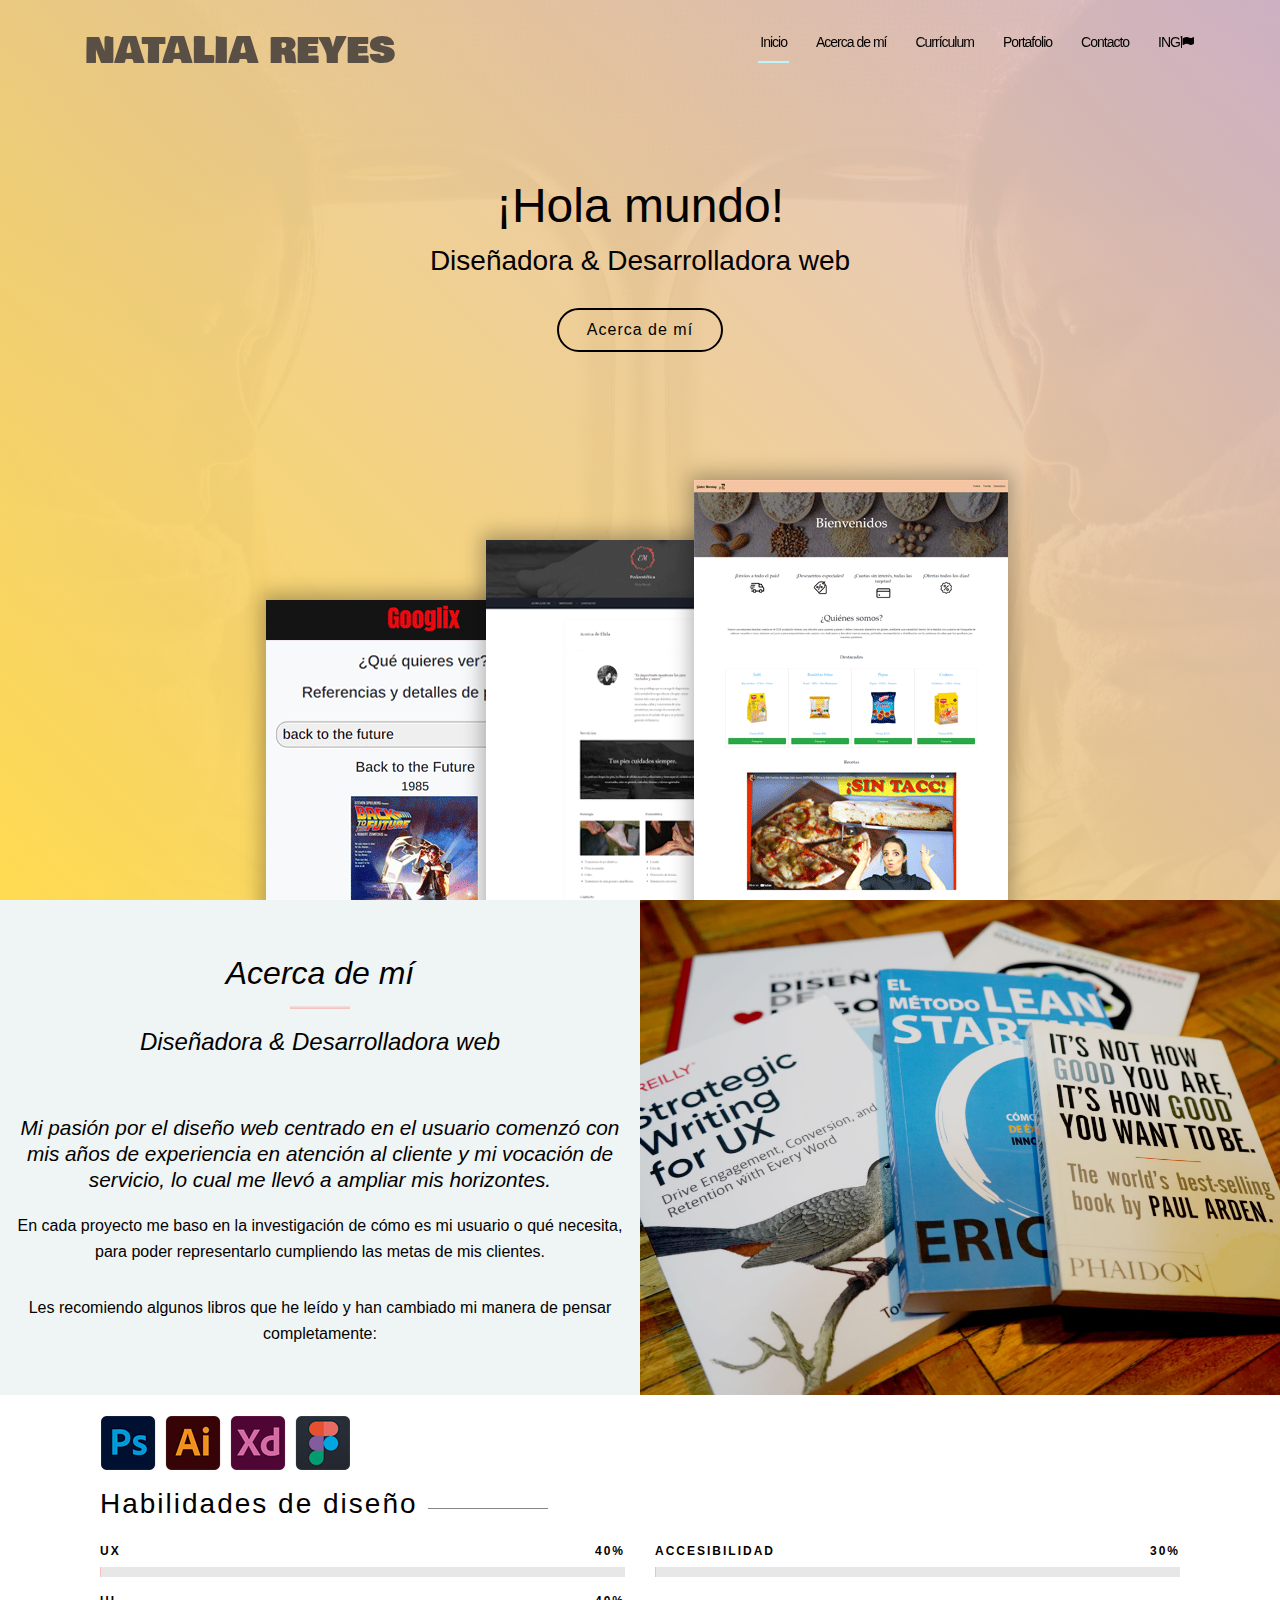
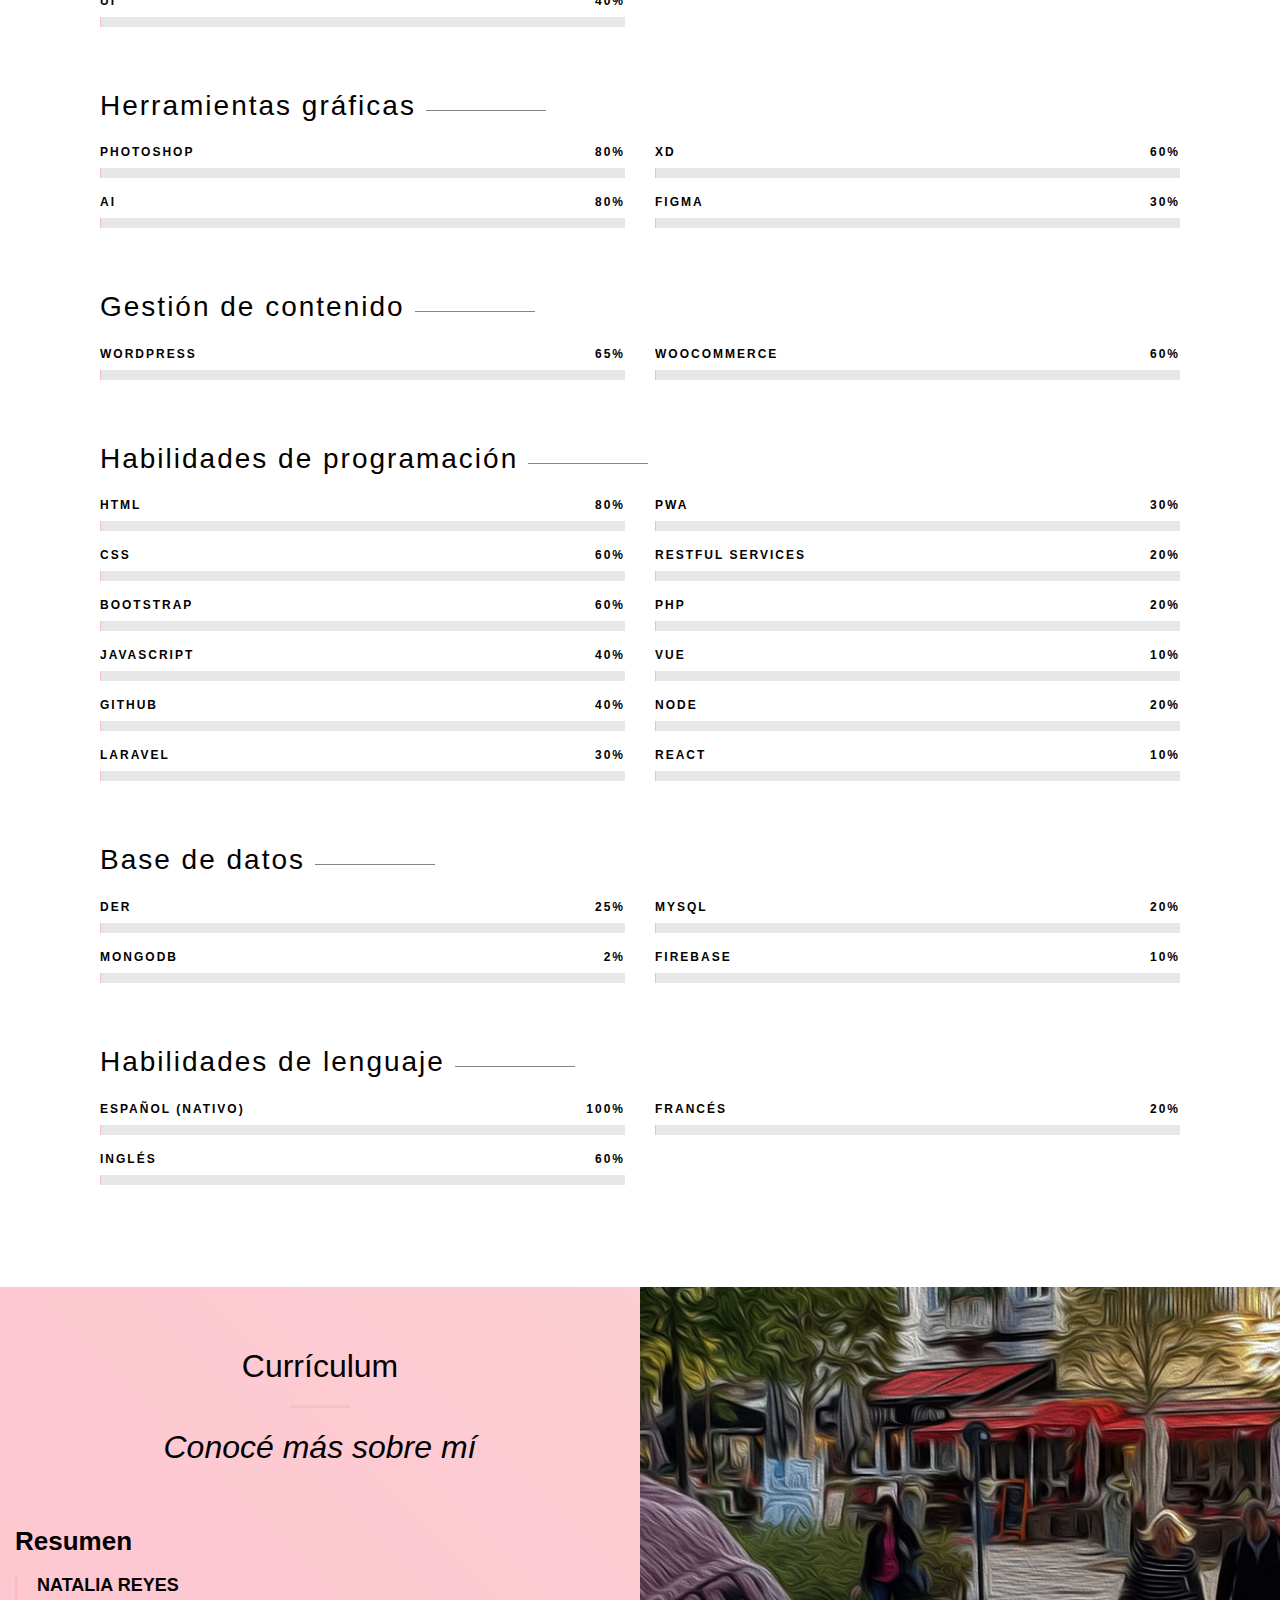
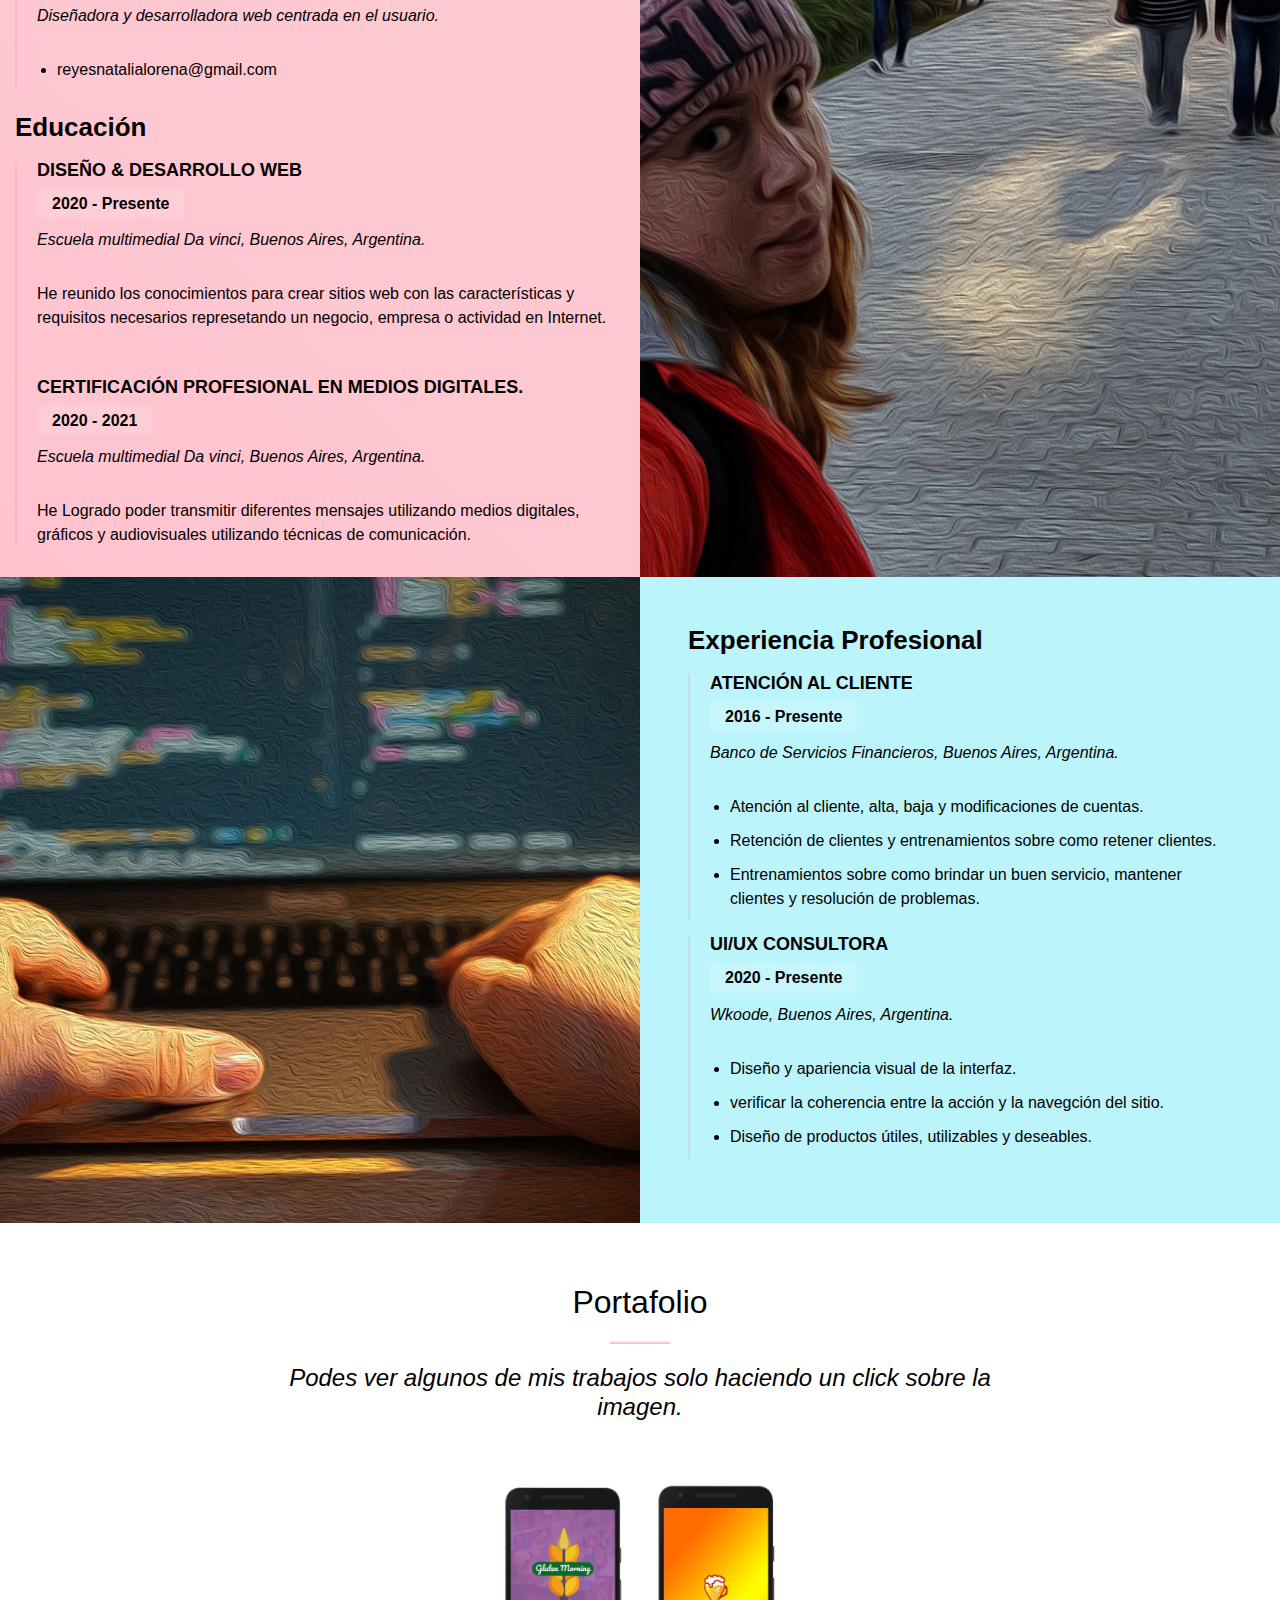
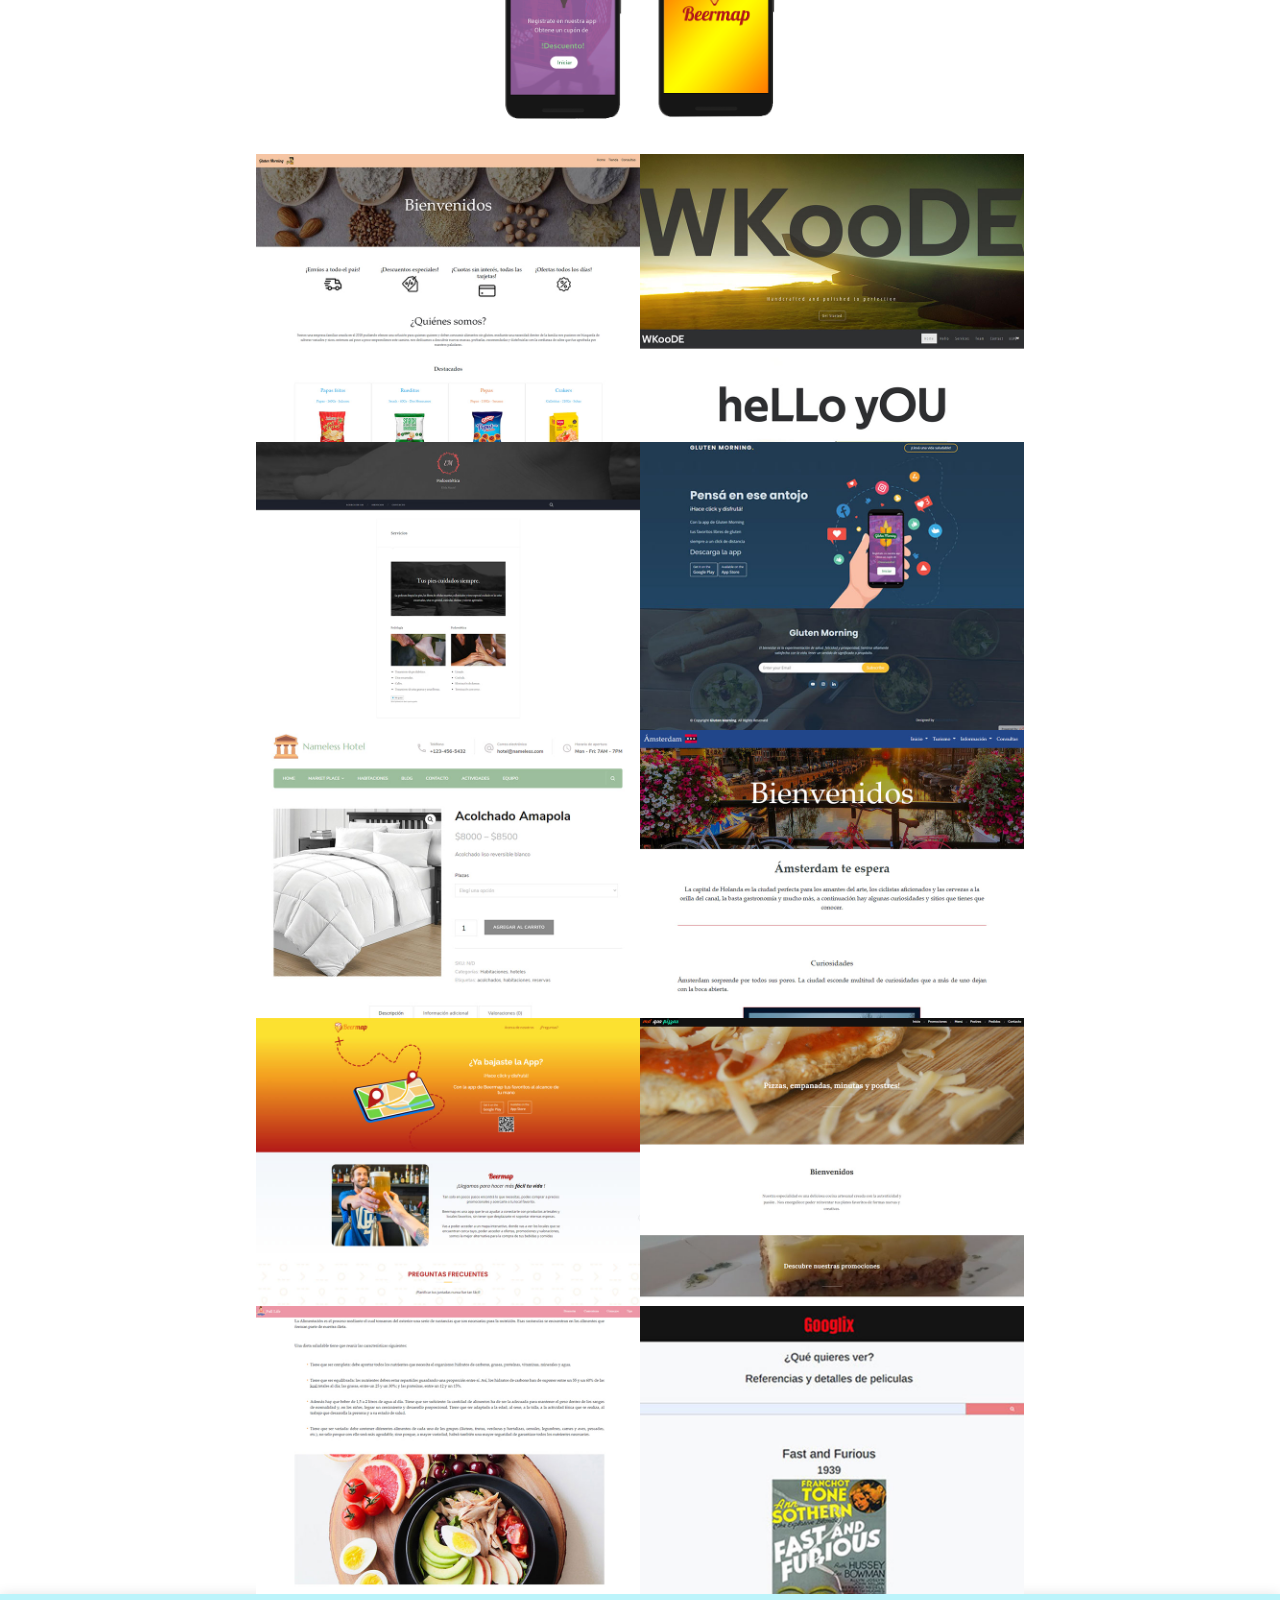
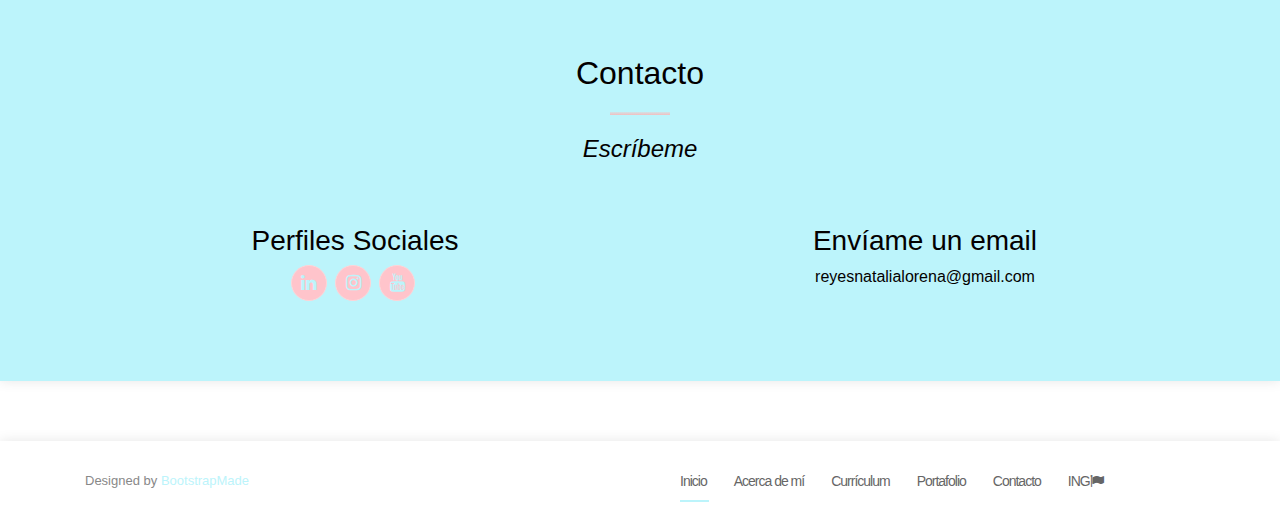
==== index-esp.html @ e23cc9b6 "Subida de archivos" ====
<!DOCTYPE html>
<html lang="es">

<head>
  <meta charset="utf-8">
  <meta content="width=device-width, initial-scale=1.0" name="viewport">

  <title>Portfolio personal, Natalia Reyes</title>
  <meta content="" name="description">
  <meta content="" name="keywords">

  <!-- Favicons -->
  <link href="assets/img/favicon.png" rel="icon">
  <link href="assets/img/apple-touch-icon.png" rel="apple-touch-icon">

  <!-- Google Fonts -->
  <link rel="preconnect" href="https://fonts.googleapis.com">
  <link rel="preconnect" href="https://fonts.gstatic.com" crossorigin>
  <link href="https://fonts.googleapis.com/css2?family=Otomanopee+One&display=swap" rel="stylesheet">
  <link rel="preconnect" href="https://fonts.googleapis.com">
  <link rel="preconnect" href="https://fonts.gstatic.com" crossorigin>
  <link href="https://fonts.googleapis.com/css2?family=Bowlby+One+SC&display=swap" rel="stylesheet">

  <!-- Vendor CSS Files -->
  <link href="assets/vendor/bootstrap/css/bootstrap.min.css" rel="stylesheet">
  <link href="assets/vendor/ionicons/css/ionicons.min.css" rel="stylesheet">
  <link href="assets/vendor/animate.css/animate.min.css" rel="stylesheet">
  <link href="assets/vendor/font-awesome/css/font-awesome.min.css" rel="stylesheet">
  <link href="assets/vendor/venobox/venobox.css" rel="stylesheet">

  <!-- Template Main CSS File -->
  <link href="assets/css/style.css" rel="stylesheet">
</head>

<body>

  <!-- ======= Header ======= -->
  <header id="header" class="header-transparent">
    <div class="container">

      <div id="logo" class="pull-left">
        <h1><a href="index-esp.html" class="scrollto">NATALIA REYES</a></h1>
      </div>

      <nav id="nav-menu-container">
        <ul class="nav-menu">
          <li class="menu-active"><a href="index-esp.html">Inicio</a></li>
          <li><a href="#about-detail">Acerca de mí</a></li>
          <li><a href="#resume">Currículum</a></li>
          <li><a href="#gallery">Portafolio</a></li>
          <li><a href="#contact">Contacto</a></li>
          <li><a href="index.html">ING<span class="fa fa-flag"></span></a></li>
        </ul>
      </nav><!-- #nav-menu-container -->
    </div>
  </header><!-- End Header -->

  <!-- ======= Intro Section ======= -->
  <section id="intro">

    <div class="intro-text">
      <h2>¡Hola mundo!</h2>
      <h3 class="section-description">Diseñadora & Desarrolladora web</h3>
      <a href="#about-detail" class="btn-get-started scrollto">Acerca de mí</a>
    </div>

    <div class="product-screens">

      <div class="product-screen-1 wow fadeInUp" data-wow-delay="0.4s" data-wow-duration="0.6s">
        <img src="assets/img/product-screen-1.png" alt="Foto de pagina web Gluten Morning">
      </div>

      <div class="product-screen-2 wow fadeInUp" data-wow-delay="0.2s" data-wow-duration="0.6s">
        <img src="assets/img/product-screen-2.png" alt="Foto de pagina web Elida Maciel">
      </div>

      <div class="product-screen-3 wow fadeInUp" data-wow-duration="0.6s">
        <img src="assets/img/product-screen-3.png" alt="Foto de pagina web Googlix">
      </div>

    </div>

  </section><!-- End Intro Section -->

  <main id="main">

    <!-- ======= About Section ======= -->
    <section id="about" class="section-bg pt-0 pb-0">
      <div class="container-fluid">
        <div class="row">
          <div id="about-detail" class="col-lg-6 content wow fadeInRight pb-5">
            <div class="section-header texto">
              <h3 class="section-title wow bounceInLeft">Acerca de mí</h3>
              <span class="section-divider"></span>
              <H3 class="section-description pl-3 pr-3">
                Diseñadora & Desarrolladora web
              </H3>
            </div>
            <h3 class="fra fontPassion">Mi pasión por el diseño web centrado en el usuario comenzó con mis años de experiencia en atención al cliente y mi vocación de servicio, lo cual me llevó a ampliar mis horizontes.</h3>
            <p class="fra">En cada proyecto me baso en la investigación de cómo es mi usuario o qué necesita, para poder representarlo cumpliendo las metas de mis clientes.</p>
            <div>
              <p class="fra">
                Les recomiendo algunos libros que he leído y han cambiado mi manera de pensar completamente:
              </p>
            </div>
          </div>
          <div class="col-lg-6 section-img wow fadeInLeft imagen-cover">
          </div>
        </div>
      </div>
    </section><!-- End About Section -->

    <!-- ======= Skills Section ======= -->
    <section id="skills" class="container">
      <div id="carouselExampleIndicators" class="carousel slide mb-3" data-ride="carousel">
        <ol class="carousel-indicators">
          <li data-target="#carouselExampleIndicators" data-slide-to="0" class="active"></li>
          <li data-target="#carouselExampleIndicators" data-slide-to="1"></li>
          <li data-target="#carouselExampleIndicators" data-slide-to="2"></li>
          <li data-target="#carouselExampleIndicators" data-slide-to="3"></li>
          <li data-target="#carouselExampleIndicators" data-slide-to="4"></li>
        </ol>
        <div class="carousel-inner">
          <div class="carousel-item active">
            <img class="d-block w-10" src="assets/img/logos/design.png" alt="First slide">
          </div>
          <div class="carousel-item">
            <img class="d-block w-10" src="assets/img/logos/gestiones.png" alt="Second slide">
          </div>
          <div class="carousel-item">
            <img class="d-block w-10" src="assets/img/logos/programacion2.png" alt="Second slide">
          </div>
          <div class="carousel-item">
            <img class="d-block w-10" src="assets/img/logos/programacion1.png" alt="Second slide">
          </div>
          <div class="carousel-item">
            <img class="d-block w-10" src="assets/img/logos/maquetado.png" alt="Third slide">
          </div>
        </div>
      </div>
      <div class="skills container mb-5">

        <div class="section-title">
          <h3>Habilidades de diseño</h3>
        </div>

        <div class="row skills-content">

          <div class="col-lg-6">

            <div class="progress">
              <span class="skill">UX<i class="val">40%</i></span>
              <div class="progress-bar-wrap">
                <div class="progress-bar" role="progressbar" aria-valuenow="40" aria-valuemin="0" aria-valuemax="100"></div>
              </div>
            </div>
            <div class="progress">
              <span class="skill">UI<i class="val">40%</i></span>
              <div class="progress-bar-wrap">
                <div class="progress-bar" role="progressbar" aria-valuenow="40" aria-valuemin="0" aria-valuemax="100"></div>
              </div>
            </div>
          </div>

          <div class="col-lg-6">
            <div class="progress">
              <span class="skill">Accesibilidad<i class="val">30%</i></span>
              <div class="progress-bar-wrap">
                <div class="progress-bar" role="progressbar" aria-valuenow="30" aria-valuemin="0" aria-valuemax="100"></div>
              </div>
            </div>
          </div>

        </div>
      </div>
      <div class="skills container mb-5">

        <div class="section-title">
          <h3>Herramientas gráficas</h3>
        </div>

        <div class="row skills-content">

          <div class="col-lg-6">

            <div class="progress">
              <span class="skill">Photoshop<i class="val">80%</i></span>
              <div class="progress-bar-wrap">
                <div class="progress-bar" role="progressbar" aria-valuenow="80" aria-valuemin="0" aria-valuemax="100"></div>
              </div>
            </div>

            <div class="progress">
              <span class="skill">AI<i class="val">80%</i></span>
              <div class="progress-bar-wrap">
                <div class="progress-bar" role="progressbar" aria-valuenow="80" aria-valuemin="0" aria-valuemax="100"></div>
              </div>
            </div>

          </div>

          <div class="col-lg-6">

            <div class="progress">
              <span class="skill">XD<i class="val">60%</i></span>
              <div class="progress-bar-wrap">
                <div class="progress-bar" role="progressbar" aria-valuenow="60" aria-valuemin="0" aria-valuemax="100"></div>
              </div>
            </div>

            <div class="progress">
              <span class="skill">Figma<i class="val">30%</i></span>
              <div class="progress-bar-wrap">
                <div class="progress-bar" role="progressbar" aria-valuenow="30" aria-valuemin="0" aria-valuemax="100"></div>
              </div>
            </div>
          </div>

        </div>

      </div>
      <div class="skills container mb-5">

        <div class="section-title">
          <h3>Gestión de contenido</h3>
        </div>

        <div class="row skills-content">

          <div class="col-lg-6">

            <div class="progress">
              <span class="skill">Wordpress<i class="val">65%</i></span>
              <div class="progress-bar-wrap">
                <div class="progress-bar" role="progressbar" aria-valuenow="65" aria-valuemin="0" aria-valuemax="100"></div>
              </div>
            </div>
          </div>
          <div class="col-lg-6">

            <div class="progress">
              <span class="skill">Woocommerce<i class="val">60%</i></span>
              <div class="progress-bar-wrap">
                <div class="progress-bar" role="progressbar" aria-valuenow="60" aria-valuemin="0" aria-valuemax="100"></div>
              </div>
            </div>

          </div>
        </div>

      </div>
      <div class="skills container mb-5">

        <div class="section-title">
          <h3>Habilidades de programación</h3>
        </div>

        <div class="row skills-content ">

          <div class="col-lg-6">

            <div class="progress">
              <span class="skill">HTML<i class="val">80%</i></span>
              <div class="progress-bar-wrap">
                <div class="progress-bar" role="progressbar" aria-valuenow="80" aria-valuemin="0" aria-valuemax="100"></div>
              </div>
            </div>

            <div class="progress">
              <span class="skill">CSS<i class="val">60%</i></span>
              <div class="progress-bar-wrap">
                <div class="progress-bar" role="progressbar" aria-valuenow="60" aria-valuemin="0" aria-valuemax="100"></div>
              </div>
            </div>

            <div class="progress">
              <span class="skill">Bootstrap<i class="val">60%</i></span>
              <div class="progress-bar-wrap">
                <div class="progress-bar" role="progressbar" aria-valuenow="60" aria-valuemin="0" aria-valuemax="100"></div>
              </div>
            </div>

            <div class="progress">
              <span class="skill">JavaScript<i class="val">40%</i></span>
              <div class="progress-bar-wrap">
                <div class="progress-bar" role="progressbar" aria-valuenow="40" aria-valuemin="0" aria-valuemax="100"></div>
              </div>
            </div>

            <div class="progress">
              <span class="skill">Github<i class="val">40%</i></span>
              <div class="progress-bar-wrap">
                <div class="progress-bar" role="progressbar" aria-valuenow="40" aria-valuemin="0" aria-valuemax="100"></div>
              </div>
            </div>

            <div class="progress">
              <span class="skill">Laravel<i class="val">30%</i></span>
              <div class="progress-bar-wrap">
                <div class="progress-bar" role="progressbar" aria-valuenow="30" aria-valuemin="0" aria-valuemax="100"></div>
              </div>
            </div>

          </div>

          <div class="col-lg-6">

            <div class="progress">
              <span class="skill">PWA<i class="val">30%</i></span>
              <div class="progress-bar-wrap">
                <div class="progress-bar" role="progressbar" aria-valuenow="30" aria-valuemin="0" aria-valuemax="100"></div>
              </div>
            </div>

            <div class="progress">
              <span class="skill">Restful Services<i class="val">20%</i></span>
              <div class="progress-bar-wrap">
                <div class="progress-bar" role="progressbar" aria-valuenow="20" aria-valuemin="0" aria-valuemax="100"></div>
              </div>
            </div>

            <div class="progress">
              <span class="skill">PHP<i class="val">20%</i></span>
              <div class="progress-bar-wrap">
                <div class="progress-bar" role="progressbar" aria-valuenow="20" aria-valuemin="0" aria-valuemax="100"></div>
              </div>
            </div>

            <div class="progress">
              <span class="skill">Vue<i class="val">10%</i></span>
              <div class="progress-bar-wrap">
                <div class="progress-bar" role="progressbar" aria-valuenow="10" aria-valuemin="0" aria-valuemax="100"></div>
              </div>
            </div>

            <div class="progress">
              <span class="skill">Node<i class="val">20%</i></span>
              <div class="progress-bar-wrap">
                <div class="progress-bar" role="progressbar" aria-valuenow="20" aria-valuemin="0" aria-valuemax="100"></div>
              </div>
            </div>

            <div class="progress">
              <span class="skill">React<i class="val">10%</i></span>
              <div class="progress-bar-wrap">
                <div class="progress-bar" role="progressbar" aria-valuenow="30" aria-valuemin="0" aria-valuemax="100"></div>
              </div>
            </div>

          </div>

        </div>

      </div>
      <div class="skills container mb-5">

        <div class="section-title">
          <h3>Base de datos</h3>
        </div>

        <div class="row skills-content">

          <div class="col-lg-6">
            <div class="progress">
              <span class="skill">DER<i class="val">25%</i></span>
              <div class="progress-bar-wrap">
                <div class="progress-bar" role="progressbar" aria-valuenow="25" aria-valuemin="0" aria-valuemax="100"></div>
              </div>
            </div>
          </div>
          <div class="col-lg-6">
            <div class="progress">
              <span class="skill">Mysql<i class="val">20%</i></span>
              <div class="progress-bar-wrap">
                <div class="progress-bar" role="progressbar" aria-valuenow="20" aria-valuemin="0" aria-valuemax="100"></div>
              </div>
            </div>
          </div>
          <div class="col-lg-6">
            <div class="progress">
              <span class="skill">MongoDB<i class="val">2%</i></span>
              <div class="progress-bar-wrap">
                <div class="progress-bar" role="progressbar" aria-valuenow="20" aria-valuemin="0" aria-valuemax="100"></div>
              </div>
            </div>
          </div>
          <div class="col-lg-6">
            <div class="progress">
              <span class="skill">Firebase<i class="val">10%</i></span>
              <div class="progress-bar-wrap">
                <div class="progress-bar" role="progressbar" aria-valuenow="10" aria-valuemin="0" aria-valuemax="100"></div>
              </div>
            </div>
          </div>
        </div>
      </div>
      <div class="skills container mb-5">

        <div class="section-title">
          <h3>Habilidades de lenguaje</h3>
        </div>

        <div class="row skills-content">

          <div class="col-lg-6">

            <div class="progress">
              <span class="skill">Español (Nativo)<i class="val">100%</i></span>
              <div class="progress-bar-wrap">
                <div class="progress-bar" role="progressbar" aria-valuenow="100" aria-valuemin="0" aria-valuemax="100"></div>
              </div>
            </div>

            <div class="progress">
              <span class="skill">Inglés<i class="val">60%</i></span>
              <div class="progress-bar-wrap">
                <div class="progress-bar" role="progressbar" aria-valuenow="60" aria-valuemin="0" aria-valuemax="100"></div>
              </div>
            </div>

          </div>
          <div class="col-lg-6">

            <div class="progress">
              <span class="skill">Francés <i class="val">20%</i></span>
              <div class="progress-bar-wrap">
                <div class="progress-bar" role="progressbar" aria-valuenow="20" aria-valuemin="0" aria-valuemax="100"></div>
              </div>
            </div>

          </div>
        </div>

      </div>
    </section>

    <!-- ======= Resume ======= -->
    <section id="resume" class="section-bg">
      <!-- Educational -->
      <div class="container-fluid resume-body">
        <div class="row pl-5">
          <div class="col-lg-6">
            <div class="section-header">
              <h3 class="section-title">Currículum</h3>
              <span class="section-divider"></span>
              <h3 class="section-description">Conocé más sobre mí</h3>
            </div>
            <h3 class="resume-title mt-0">Resumen</h3>
            <div class="resume-item pb-0">
              <h4>Natalia Reyes</h4>
              <p><em>Diseñadora y desarrolladora web centrada en el usuario.</em></p>
              <ul>
              <li>reyesnatalialorena@gmail.com</li>
              </ul>
            </div>
            <h3 class="resume-title">Educación</h3>
            <div class="resume-item">
              <h4>DISEÑO & DESARROLLO WEB</h4>
              <h5>2020 - Presente</h5>
              <p><em>Escuela multimedial Da vinci, Buenos Aires, Argentina.</em></p>
              <p>He reunido los conocimientos para crear sitios web con las características y requisitos necesarios represetando un negocio, empresa o actividad en Internet.</p>
            </div>
            <div class="resume-item">
              <h4>CERTIFICACIÓN PROFESIONAL EN MEDIOS DIGITALES.</h4>
              <h5>2020 - 2021</h5>
              <p><em>Escuela multimedial Da vinci, Buenos Aires, Argentina.</em></p>
              <p>He Logrado poder transmitir diferentes mensajes utilizando medios digitales, gráficos y audiovisuales utilizando técnicas de comunicación.</p>
            </div>
          </div>
          <div class="col-lg-6 section-img wow fadeInRight imagen-cover-resumen">
          </div>
        </div>
      </div>
      <!-- Professional -->
      <div class="container-fluid colorional">
        <div class="row">
          <div class="col-lg-6 section-img wow fadeInRight imagen-cover-profesional">
          </div>
          <div class="col-lg-6 resume-professional p-5">
            <h3 class="resume-title mt-0">Experiencia Profesional</h3>
            <div class="resume-item pb-0">
              <h4>ATENCIÓN AL CLIENTE</h4>
              <h5>2016 - Presente</h5>
              <p><em>Banco de Servicios Financieros, Buenos Aires, Argentina.</em></p>
              <ul>
                <li>Atención al cliente, alta, baja y modificaciones de cuentas.</li>
                <li>Retención de clientes y entrenamientos sobre como retener clientes.</li>
                <li>Entrenamientos sobre como brindar un buen servicio, mantener clientes y resolución de problemas.</li>
              </ul>
            </div>
            <div class="resume-item">
              <h4>UI/UX CONSULTORA</h4>
              <h5>2020 - Presente</h5>
              <p><em>Wkoode, Buenos Aires, Argentina.</em></p>
                <ul>
                <li>Diseño y apariencia visual de la interfaz.</li>
                <li>verificar la coherencia entre la acción y la navegción del sitio.</li>
                <li>Diseño de productos útiles, utilizables y deseables.</li>
                </ul>
            </div>
          </div>
        </div>
      </div>
    </section>
    <!-- End Resume Section -->

    <!-- ======= Gallery Section ======= -->
    <section id="gallery">
      <div class="container-fluid">
        <div class="section-header">
          <h3 class="section-title">Portafolio</h3>
          <span class="section-divider"></span>
          <h3 class="section-description">Podes ver algunos de mis trabajos solo haciendo un click sobre la imagen.</h3>
        </div>

        <div class="row prototype">
          <div class="col-lg-6 col-md-6">
            <a href="https://www.figma.com/proto/uHHEmeyvJLHvKzLOCZNQTb/Gluten-morning?scaling=scale-down&page-id=0%3A1&node-id=1%3A2" target="_blank" data-gall="portfolioGallery">
              <div class="gallery-item wow fadeInUp">
                <img src="assets/img/gallery/GlutenMorningAppPrototype.png" alt="Googlix website ">
              </div>
            </a>
          </div>

          <div class="col-lg-6 col-md-6">
            <a href="https://www.figma.com/proto/FbL3AMPiJxz9WGsMIGAHOU/App_beermap?node-id=1%3A2&scaling=scale-down&page-id=0%3A1" target="_blank" data-gall="portfolioGallery">
              <div class="gallery-item wow fadeInUp">
                <img src="assets/img/gallery/BeermapAppPrototype.png" alt="Googlix website">
              </div>
            </a>
          </div>
        </div>

        <div class="row no-gutters">

          <div class="col-lg-6 col-md-6">
            <a href="https://glutenmorningweb.000webhostapp.com/" target="_blank" data-gall="portfolioGallery">
              <div class="gallery-item wow fadeInUp">
                <img src="assets/img/gallery/GlutenMorningPage.jpg" alt="GLuten morning website ">
              </div>
            </a>
          </div>

          <div class="col-lg-6 col-md-6">
            <a href="https://wkoode.com/" target="_blank" data-gall="portfolioGallery">
              <div class="gallery-item wow fadeInUp">
                <img src="assets/img/gallery/WkoodePage.jpg" alt="Wkoode website ">
              </div>
            </a>
          </div>

          <div class="col-lg-6 col-md-6">
            <a href="https://elidamaciel.wordpress.com/" target="_blank" data-gall="portfolioGallery">
              <div class="gallery-item wow fadeInUp">
                <img src="assets/img/gallery/elidaMacielPage.JPG" alt="Elida Maciel website ">
              </div>
            </a>
          </div>

          <div class="col-lg-6 col-md-6">
            <a href="https://glutenmorning-landing.vercel.app/" target="_blank" data-gall="portfolioGallery">
              <div class="gallery-item wow fadeInUp">
                <img src="assets/img/gallery/GlutenMorningLandingPage.jpg" alt="Landing Page Gluten morning picture">
              </div>
            </a>
          </div>

          <div class="col-lg-6 col-md-6">
            <a href="https://namelesshotelcommerce.000webhostapp.com/" target="_blank" data-gall="portfolioGallery">
              <div class="gallery-item wow fadeInUp">
                <img src="assets/img/gallery/NamelessPage.jpg" alt="Nameless Hotel prototipe website ">
              </div>
            </a>
          </div>

          <div class="col-lg-6 col-md-6">
            <a href="https://amsterdam-web.vercel.app/index.html" target="_blank" data-gall="portfolioGallery">
              <div class="gallery-item wow fadeInUp">
                <img src="assets/img/gallery/AmstelPage.jpg" alt="Amsterdam website">
              </div>
            </a>
          </div>

          <div class="col-lg-6 col-md-6">
            <a href="https://beermap-landing.vercel.app/" target="_blank" data-gall="portfolioGallery">
              <div class="gallery-item wow fadeInUp">
                <img src="assets/img/gallery/BeermapLandingPage.jpg" alt="Beermap prototipe landing page ">
              </div>
            </a>
          </div>

          <div class="col-lg-6 col-md-6">
            <a href="https://maquepizzas.wordpress.com/" target="_blank" data-gall="portfolioGallery">
              <div class="gallery-item wow fadeInUp">
                <img src="assets/img/gallery/MaquePage.jpg" alt="Ma que pizzas website ">
              </div>
            </a>
          </div>

          <div class="col-lg-6 col-md-6">
            <a href="http://fullvida.000webhostapp.com/" target="_blank" data-gall="portfolioGallery">
              <div class="gallery-item wow fadeInUp">
                <img src="assets/img/gallery/FullVidaPage.JPG" alt="Fullvida website">
              </div>
            </a>
          </div>


          <div class="col-lg-6 col-md-6">
            <a href="https://googlix-58tbq5jyg-natalia-hub-git.vercel.app/" target="_blank" data-gall="portfolioGallery">
              <div class="gallery-item wow fadeInUp">
                <img src="assets/img/gallery/GooglixAppPage.jpg" alt="Googlix website ">
              </div>
            </a>
          </div>

        </div>
      </div><!-- End Gallery Section -->
    <!-- ======= Contact Section ======= -->
    <section id="contact">
        <div class="section-header p-0">
          <h3 class="section-title">Contacto</h3>
          <span class="section-divider"></span>
          <h3 class="section-description">Escríbeme</h3>
        </div>
      <div class="container">
          <div class="row text-center">
            <div class="contact-about col-md-6">
              <h4 class="h3">Perfiles Sociales</h4>
              <div class="social-links">
                <a href="https://www.linkedin.com/in/natalia-lorena-reyes-29623782/" class="linkedin" target="_blank"><i class="fa fa-linkedin"></i></a>
                <a href="https://www.instagram.com/user.obsession/" class="instagram" target="_blank"><i class="fa fa-instagram"></i></a>
                <a href="https://www.youtube.com/channel/UCtUtYEzFc_sfyJb_xIUd6fg" class="youtube" target="_blank"><i class="fa fa-youtube"></i></a>
              </div>
            </div>
            <div class="col-md-6">
              <div class="info-box">
                <i class="bx bx-envelope"></i>
                <h3 class="h3">Envíame un email</h3>
                <p>reyesnatalialorena@gmail.com</p>
              </div>
            </div>
        </div>
      </div>
    </section><!-- End Contact Section -->

  </main><!-- End #main -->

  <!-- ======= Footer ======= -->
  <footer id="footer">
    <div class="container">
      <div class="row">
        <div class="col-lg-6 text-lg-left text-center">
          <div class="credits">
            <!--
            All the links in the footer should remain intact.
            You can delete the links only if you purchased the pro version.
            Licensing information: https://bootstrapmade.com/license/
            Purchase the pro version with working PHP/AJAX contact form: https://bootstrapmade.com/buy/?theme=Avilon
          -->
            Designed by <a href="https://bootstrapmade.com/">BootstrapMade</a>
          </div>
        </div>
        <div class="col-lg-6">
          <nav class="footer-links text-lg-right text-center pt-2 pt-lg-0">
            <ul class="nav-menu">
              <li class="menu-active"><a href="index.html">Inicio</a></li>
              <li><a href="#about">Acerca de mí</a></li>
              <li><a href="#resume">Currículum</a></li>
              <li><a href="#gallery">Portafolio</a></li>
              <li><a href="#contact">Contacto</a></li>
              <li><a href="index.html">ING<span class="fa fa-flag"></span></a></li>
            </ul>
          </nav>
        </div>
      </div>
    </div>
  </footer><!-- End  Footer -->

  <a href="#" class="back-to-top"><i class="fa fa-chevron-up"></i></a>

  <!-- Vendor JS Files -->
  <script src="assets/js/jquery-3.5.1.min.js"></script>
  <script src="assets/vendor/bootstrap/js/bootstrap.bundle.min.js"></script>
  <script src="assets/vendor/jquery.easing/jquery.easing.min.js"></script>
  <script src="assets/vendor/waypoints/jquery.waypoints.min.js"></script>
  <script src="assets/vendor/wow/wow.min.js"></script>
  <script src="assets/vendor/venobox/venobox.min.js"></script>
  <script src="assets/vendor/superfish/superfish.min.js"></script>
  <script src="assets/vendor/hoverIntent/hoverIntent.js"></script>

  <!-- Template Main JS File -->
  <script src="assets/js/main.js"></script>

</body>
</html>
---- assets/vendor/venobox/venobox.css ----
/* ------ venobox.css --------*/
.vbox-overlay *, .vbox-overlay *:before, .vbox-overlay *:after{
    -webkit-backface-visibility: hidden;
    -webkit-box-sizing:border-box;
    -moz-box-sizing:border-box;
    box-sizing:border-box;
}
.vbox-overlay * { 
    -webkit-backface-visibility: visible;
    backface-visibility: visible;
}
.vbox-overlay{
    display: -webkit-flex;
    display: flex;
    -webkit-flex-direction: column;
    flex-direction: column;
    -webkit-justify-content: center;
    justify-content: center;
    -webkit-align-items: center;
    align-items: center;
    position: fixed;
    left: 0;
    top: 0;
    bottom: 0;
    right: 0;
    z-index: 999999;
}

/* ----- navigation ----- */
.vbox-title{
    width: 100%;
    height: 40px;
    float: left;
    text-align: center;
    line-height: 28px;
    font-size: 12px;
    padding: 6px 50px;
    overflow: hidden;
    position: fixed;
    display: none;
    left: 0;
    z-index: 89;
}
.vbox-close{
    cursor: pointer;
    position: fixed;
    top: -1px;
    right: 0;
    width: 50px;
    height: 40px;
    padding: 6px;
    display: block;
    background-position:10px center;
    overflow: hidden;
    font-size: 24px;
    line-height: 1;
    text-align: center;
    z-index: 99;
}
.vbox-left{
    cursor: pointer;
    position: fixed;
    left: 0;
    height: 40px;
    overflow: hidden;
    line-height: 28px;
    font-size: 12px;
    z-index: 99;
    display: flex;
    align-items:center;
}
.vbox-num{
    display: inline-block;
    margin: 6px 0 6px 15px;
}
/* ----- Social share ----- */
.vbox-share{
    line-height: 28px;
    font-size: 12px;
    overflow: hidden;
    position: fixed;
    left: 0;
    z-index: 98;
    display: flex;
    align-items:center;
    justify-content: center;
    width: 100%;
    text-align: center;
}
.vbox-share svg{
    max-height: 28px;
    width: 28px;
    z-index: 10;
    margin-left: 12px;
    margin-top: 6px;
    margin-bottom: 6px;
    vertical-align: middle;
}


/* ----- navigation ARROWS ----- */
.vbox-next, .vbox-prev{
    position: fixed;
    top: 50%;
    margin-top: -15px;
    overflow: hidden;
    cursor: pointer;
    display: block;
    width: 45px;
    height: 45px;
    z-index: 99;
}
.vbox-next span, .vbox-prev span{
    position: relative;
    width: 20px;
    height: 20px;
    border: 2px solid transparent;
    border-top-color: #B6B6B6;
    border-right-color: #B6B6B6;
    text-indent: -100px;
    position: absolute;
    top: 8px;
    display: block;
}
.vbox-prev{
    left: 15px;
}
.vbox-next{
    right: 15px;
}
.vbox-prev span{
    left: 10px;
    -ms-transform: rotate(-135deg);
    -webkit-transform: rotate(-135deg);
    transform: rotate(-135deg);
}
.vbox-next span{
    -ms-transform: rotate(45deg);
    -webkit-transform: rotate(45deg);
    transform: rotate(45deg);
    right: 10px;
}
/* ------- inline window ------ */
.vbox-inline{
    width: 420px;
    height: 315px;
    height: 70vh;
    padding: 10px;
    background: #fff;
    margin: 0 auto;
    overflow: auto;
    text-align: left;
}
/* ------- Video & iFrames window ------ */
.venoframe{
    max-width: 100%;
    width: 100%;
    border: none;
    width: 100%;
    height: 260px;
    height: 70vh;
}
.venoframe.vbvid{
    height: 260px;
}
@media (min-width: 768px) {
    .venoframe, .vbox-inline{
        width: 90%;
        height: 360px;
        height: 70vh;
    }
    .venoframe.vbvid{
        width: 640px;
        height: 360px;
    }
}
@media (min-width: 992px) {
    .venoframe, .vbox-inline{
        max-width: 1200px;
        width: 80%;
        height: 540px;
        height: 70vh;
    }
    .venoframe.vbvid{
        width: 960px;
        height: 540px;
    }
}
/* 
Please do NOT edit this part! 
or at least read this note: http://i.imgur.com/7C0ws9e.gif
*/
.vbox-open{
    overflow: hidden;
}
.vbox-container{
    position: absolute;
    left: 0;
    right: 0;
    top: 0;
    bottom: 0;
    overflow-x: hidden;
    overflow-y: scroll;
    overflow-scrolling: touch;
    -webkit-overflow-scrolling: touch;
    z-index: 20;
    max-height: 100%;

}

.vbox-content{
    text-align: center;
    float: left;
    width: 100%;
    position: relative;
    overflow: hidden;
    padding: 20px 4%;
}
.vbox-container img{
    max-width: 100%;
    height: auto;
}
.vbox-figlio{
    box-shadow: 0 0 12px rgba(0,0,0,0.19), 0 6px 6px rgba(0,0,0,0.23);
    max-width: 100%;
    text-align: initial;
}
img.vbox-figlio{
    -webkit-user-select: none;
-khtml-user-select: none;
-moz-user-select: none;
-o-user-select: none;
user-select: none;
}
.vbox-content.swipe-left{
    margin-left: -200px !important;
}
.vbox-content.swipe-right{
    margin-left: 200px !important;
}
.vbox-animated{
    webkit-transition: margin 300ms ease-out;
    transition: margin 300ms ease-out;
}

/* ---------- preloader ----------
 * SPINKIT 
 * http://tobiasahlin.com/spinkit/
-------------------------------- */
.sk-double-bounce,.sk-rotating-plane{width:40px;height:40px;margin:40px auto}.sk-rotating-plane{background-color:#333;-webkit-animation:sk-rotatePlane 1.2s infinite ease-in-out;animation:sk-rotatePlane 1.2s infinite ease-in-out}@-webkit-keyframes sk-rotatePlane{0%{-webkit-transform:perspective(120px) rotateX(0) rotateY(0);transform:perspective(120px) rotateX(0) rotateY(0)}50%{-webkit-transform:perspective(120px) rotateX(-180.1deg) rotateY(0);transform:perspective(120px) rotateX(-180.1deg) rotateY(0)}100%{-webkit-transform:perspective(120px) rotateX(-180deg) rotateY(-179.9deg);transform:perspective(120px) rotateX(-180deg) rotateY(-179.9deg)}}@keyframes sk-rotatePlane{0%{-webkit-transform:perspective(120px) rotateX(0) rotateY(0);transform:perspective(120px) rotateX(0) rotateY(0)}50%{-webkit-transform:perspective(120px) rotateX(-180.1deg) rotateY(0);transform:perspective(120px) rotateX(-180.1deg) rotateY(0)}100%{-webkit-transform:perspective(120px) rotateX(-180deg) rotateY(-179.9deg);transform:perspective(120px) rotateX(-180deg) rotateY(-179.9deg)}}.sk-double-bounce{position:relative}.sk-double-bounce .sk-child{width:100%;height:100%;border-radius:50%;background-color:#333;opacity:.6;position:absolute;top:0;left:0;-webkit-animation:sk-doubleBounce 2s infinite ease-in-out;animation:sk-doubleBounce 2s infinite ease-in-out}.sk-chasing-dots .sk-child,.sk-spinner-pulse,.sk-three-bounce .sk-child{background-color:#333;border-radius:100%}.sk-double-bounce .sk-double-bounce2{-webkit-animation-delay:-1s;animation-delay:-1s}@-webkit-keyframes sk-doubleBounce{0%,100%{-webkit-transform:scale(0);transform:scale(0)}50%{-webkit-transform:scale(1);transform:scale(1)}}@keyframes sk-doubleBounce{0%,100%{-webkit-transform:scale(0);transform:scale(0)}50%{-webkit-transform:scale(1);transform:scale(1)}}.sk-wave{margin:40px auto;width:50px;height:40px;text-align:center;font-size:10px}.sk-wave .sk-rect{background-color:#333;height:100%;width:6px;display:inline-block;-webkit-animation:sk-waveStretchDelay 1.2s infinite ease-in-out;animation:sk-waveStretchDelay 1.2s infinite ease-in-out}.sk-wave .sk-rect1{-webkit-animation-delay:-1.2s;animation-delay:-1.2s}.sk-wave .sk-rect2{-webkit-animation-delay:-1.1s;animation-delay:-1.1s}.sk-wave .sk-rect3{-webkit-animation-delay:-1s;animation-delay:-1s}.sk-wave .sk-rect4{-webkit-animation-delay:-.9s;animation-delay:-.9s}.sk-wave .sk-rect5{-webkit-animation-delay:-.8s;animation-delay:-.8s}@-webkit-keyframes sk-waveStretchDelay{0%,100%,40%{-webkit-transform:scaleY(.4);transform:scaleY(.4)}20%{-webkit-transform:scaleY(1);transform:scaleY(1)}}@keyframes sk-waveStretchDelay{0%,100%,40%{-webkit-transform:scaleY(.4);transform:scaleY(.4)}20%{-webkit-transform:scaleY(1);transform:scaleY(1)}}.sk-wandering-cubes{margin:40px auto;width:40px;height:40px;position:relative}.sk-wandering-cubes .sk-cube{background-color:#333;width:10px;height:10px;position:absolute;top:0;left:0;-webkit-animation:sk-wanderingCube 1.8s ease-in-out -1.8s infinite both;animation:sk-wanderingCube 1.8s ease-in-out -1.8s infinite both}.sk-chasing-dots,.sk-spinner-pulse{width:40px;height:40px;margin:40px auto}.sk-wandering-cubes .sk-cube2{-webkit-animation-delay:-.9s;animation-delay:-.9s}@-webkit-keyframes sk-wanderingCube{0%{-webkit-transform:rotate(0);transform:rotate(0)}25%{-webkit-transform:translateX(30px) rotate(-90deg) scale(.5);transform:translateX(30px) rotate(-90deg) scale(.5)}50%{-webkit-transform:translateX(30px) translateY(30px) rotate(-179deg);transform:translateX(30px) translateY(30px) rotate(-179deg)}50.1%{-webkit-transform:translateX(30px) translateY(30px) rotate(-180deg);transform:translateX(30px) translateY(30px) rotate(-180deg)}75%{-webkit-transform:translateX(0) translateY(30px) rotate(-270deg) scale(.5);transform:translateX(0) translateY(30px) rotate(-270deg) scale(.5)}100%{-webkit-transform:rotate(-360deg);transform:rotate(-360deg)}}@keyframes sk-wanderingCube{0%{-webkit-transform:rotate(0);transform:rotate(0)}25%{-webkit-transform:translateX(30px) rotate(-90deg) scale(.5);transform:translateX(30px) rotate(-90deg) scale(.5)}50%{-webkit-transform:translateX(30px) translateY(30px) rotate(-179deg);transform:translateX(30px) translateY(30px) rotate(-179deg)}50.1%{-webkit-transform:translateX(30px) translateY(30px) rotate(-180deg);transform:translateX(30px) translateY(30px) rotate(-180deg)}75%{-webkit-transform:translateX(0) translateY(30px) rotate(-270deg) scale(.5);transform:translateX(0) translateY(30px) rotate(-270deg) scale(.5)}100%{-webkit-transform:rotate(-360deg);transform:rotate(-360deg)}}.sk-spinner-pulse{-webkit-animation:sk-pulseScaleOut 1s infinite ease-in-out;animation:sk-pulseScaleOut 1s infinite ease-in-out}@-webkit-keyframes sk-pulseScaleOut{0%{-webkit-transform:scale(0);transform:scale(0)}100%{-webkit-transform:scale(1);transform:scale(1);opacity:0}}@keyframes sk-pulseScaleOut{0%{-webkit-transform:scale(0);transform:scale(0)}100%{-webkit-transform:scale(1);transform:scale(1);opacity:0}}.sk-chasing-dots{position:relative;text-align:center;-webkit-animation:sk-chasingDotsRotate 2s infinite linear;animation:sk-chasingDotsRotate 2s infinite linear}.sk-chasing-dots .sk-child{width:60%;height:60%;display:inline-block;position:absolute;top:0;-webkit-animation:sk-chasingDotsBounce 2s infinite ease-in-out;animation:sk-chasingDotsBounce 2s infinite ease-in-out}.sk-chasing-dots .sk-dot2{top:auto;bottom:0;-webkit-animation-delay:-1s;animation-delay:-1s}@-webkit-keyframes sk-chasingDotsRotate{100%{-webkit-transform:rotate(360deg);transform:rotate(360deg)}}@keyframes sk-chasingDotsRotate{100%{-webkit-transform:rotate(360deg);transform:rotate(360deg)}}@-webkit-keyframes sk-chasingDotsBounce{0%,100%{-webkit-transform:scale(0);transform:scale(0)}50%{-webkit-transform:scale(1);transform:scale(1)}}@keyframes sk-chasingDotsBounce{0%,100%{-webkit-transform:scale(0);transform:scale(0)}50%{-webkit-transform:scale(1);transform:scale(1)}}.sk-three-bounce{margin:40px auto;width:80px;text-align:center}.sk-three-bounce .sk-child{width:20px;height:20px;display:inline-block;-webkit-animation:sk-three-bounce 1.4s ease-in-out 0s infinite both;animation:sk-three-bounce 1.4s ease-in-out 0s infinite both}.sk-circle .sk-child:before,.sk-fading-circle .sk-circle:before{display:block;border-radius:100%;content:'';background-color:#333}.sk-three-bounce .sk-bounce1{-webkit-animation-delay:-.32s;animation-delay:-.32s}.sk-three-bounce .sk-bounce2{-webkit-animation-delay:-.16s;animation-delay:-.16s}@-webkit-keyframes sk-three-bounce{0%,100%,80%{-webkit-transform:scale(0);transform:scale(0)}40%{-webkit-transform:scale(1);transform:scale(1)}}@keyframes sk-three-bounce{0%,100%,80%{-webkit-transform:scale(0);transform:scale(0)}40%{-webkit-transform:scale(1);transform:scale(1)}}.sk-circle{margin:40px auto;width:40px;height:40px;position:relative}.sk-circle .sk-child{width:100%;height:100%;position:absolute;left:0;top:0}.sk-circle .sk-child:before{margin:0 auto;width:15%;height:15%;-webkit-animation:sk-circleBounceDelay 1.2s infinite ease-in-out both;animation:sk-circleBounceDelay 1.2s infinite ease-in-out both}.sk-circle .sk-circle2{-webkit-transform:rotate(30deg);-ms-transform:rotate(30deg);transform:rotate(30deg)}.sk-circle .sk-circle3{-webkit-transform:rotate(60deg);-ms-transform:rotate(60deg);transform:rotate(60deg)}.sk-circle .sk-circle4{-webkit-transform:rotate(90deg);-ms-transform:rotate(90deg);transform:rotate(90deg)}.sk-circle .sk-circle5{-webkit-transform:rotate(120deg);-ms-transform:rotate(120deg);transform:rotate(120deg)}.sk-circle .sk-circle6{-webkit-transform:rotate(150deg);-ms-transform:rotate(150deg);transform:rotate(150deg)}.sk-circle .sk-circle7{-webkit-transform:rotate(180deg);-ms-transform:rotate(180deg);transform:rotate(180deg)}.sk-circle .sk-circle8{-webkit-transform:rotate(210deg);-ms-transform:rotate(210deg);transform:rotate(210deg)}.sk-circle .sk-circle9{-webkit-transform:rotate(240deg);-ms-transform:rotate(240deg);transform:rotate(240deg)}.sk-circle .sk-circle10{-webkit-transform:rotate(270deg);-ms-transform:rotate(270deg);transform:rotate(270deg)}.sk-circle .sk-circle11{-webkit-transform:rotate(300deg);-ms-transform:rotate(300deg);transform:rotate(300deg)}.sk-circle .sk-circle12{-webkit-transform:rotate(330deg);-ms-transform:rotate(330deg);transform:rotate(330deg)}.sk-circle .sk-circle2:before{-webkit-animation-delay:-1.1s;animation-delay:-1.1s}.sk-circle .sk-circle3:before{-webkit-animation-delay:-1s;animation-delay:-1s}.sk-circle .sk-circle4:before{-webkit-animation-delay:-.9s;animation-delay:-.9s}.sk-circle .sk-circle5:before{-webkit-animation-delay:-.8s;animation-delay:-.8s}.sk-circle .sk-circle6:before{-webkit-animation-delay:-.7s;animation-delay:-.7s}.sk-circle .sk-circle7:before{-webkit-animation-delay:-.6s;animation-delay:-.6s}.sk-circle .sk-circle8:before{-webkit-animation-delay:-.5s;animation-delay:-.5s}.sk-circle .sk-circle9:before{-webkit-animation-delay:-.4s;animation-delay:-.4s}.sk-circle .sk-circle10:before{-webkit-animation-delay:-.3s;animation-delay:-.3s}.sk-circle .sk-circle11:before{-webkit-animation-delay:-.2s;animation-delay:-.2s}.sk-circle .sk-circle12:before{-webkit-animation-delay:-.1s;animation-delay:-.1s}@-webkit-keyframes sk-circleBounceDelay{0%,100%,80%{-webkit-transform:scale(0);transform:scale(0)}40%{-webkit-transform:scale(1);transform:scale(1)}}@keyframes sk-circleBounceDelay{0%,100%,80%{-webkit-transform:scale(0);transform:scale(0)}40%{-webkit-transform:scale(1);transform:scale(1)}}.sk-cube-grid{width:40px;height:40px;margin:40px auto}.sk-cube-grid .sk-cube{width:33.33%;height:33.33%;background-color:#333;float:left;-webkit-animation:sk-cubeGridScaleDelay 1.3s infinite ease-in-out;animation:sk-cubeGridScaleDelay 1.3s infinite ease-in-out}.sk-cube-grid .sk-cube1{-webkit-animation-delay:.2s;animation-delay:.2s}.sk-cube-grid .sk-cube2{-webkit-animation-delay:.3s;animation-delay:.3s}.sk-cube-grid .sk-cube3{-webkit-animation-delay:.4s;animation-delay:.4s}.sk-cube-grid .sk-cube4{-webkit-animation-delay:.1s;animation-delay:.1s}.sk-cube-grid .sk-cube5{-webkit-animation-delay:.2s;animation-delay:.2s}.sk-cube-grid .sk-cube6{-webkit-animation-delay:.3s;animation-delay:.3s}.sk-cube-grid .sk-cube7{-webkit-animation-delay:0ms;animation-delay:0ms}.sk-cube-grid .sk-cube8{-webkit-animation-delay:.1s;animation-delay:.1s}.sk-cube-grid .sk-cube9{-webkit-animation-delay:.2s;animation-delay:.2s}@-webkit-keyframes sk-cubeGridScaleDelay{0%,100%,70%{-webkit-transform:scale3D(1,1,1);transform:scale3D(1,1,1)}35%{-webkit-transform:scale3D(0,0,1);transform:scale3D(0,0,1)}}@keyframes sk-cubeGridScaleDelay{0%,100%,70%{-webkit-transform:scale3D(1,1,1);transform:scale3D(1,1,1)}35%{-webkit-transform:scale3D(0,0,1);transform:scale3D(0,0,1)}}.sk-fading-circle{margin:40px auto;width:40px;height:40px;position:relative}.sk-fading-circle .sk-circle{width:100%;height:100%;position:absolute;left:0;top:0}.sk-fading-circle .sk-circle:before{margin:0 auto;width:15%;height:15%;-webkit-animation:sk-circleFadeDelay 1.2s infinite ease-in-out both;animation:sk-circleFadeDelay 1.2s infinite ease-in-out both}.sk-fading-circle .sk-circle2{-webkit-transform:rotate(30deg);-ms-transform:rotate(30deg);transform:rotate(30deg)}.sk-fading-circle .sk-circle3{-webkit-transform:rotate(60deg);-ms-transform:rotate(60deg);transform:rotate(60deg)}.sk-fading-circle .sk-circle4{-webkit-transform:rotate(90deg);-ms-transform:rotate(90deg);transform:rotate(90deg)}.sk-fading-circle .sk-circle5{-webkit-transform:rotate(120deg);-ms-transform:rotate(120deg);transform:rotate(120deg)}.sk-fading-circle .sk-circle6{-webkit-transform:rotate(150deg);-ms-transform:rotate(150deg);transform:rotate(150deg)}.sk-fading-circle .sk-circle7{-webkit-transform:rotate(180deg);-ms-transform:rotate(180deg);transform:rotate(180deg)}.sk-fading-circle .sk-circle8{-webkit-transform:rotate(210deg);-ms-transform:rotate(210deg);transform:rotate(210deg)}.sk-fading-circle .sk-circle9{-webkit-transform:rotate(240deg);-ms-transform:rotate(240deg);transform:rotate(240deg)}.sk-fading-circle .sk-circle10{-webkit-transform:rotate(270deg);-ms-transform:rotate(270deg);transform:rotate(270deg)}.sk-fading-circle .sk-circle11{-webkit-transform:rotate(300deg);-ms-transform:rotate(300deg);transform:rotate(300deg)}.sk-fading-circle .sk-circle12{-webkit-transform:rotate(330deg);-ms-transform:rotate(330deg);transform:rotate(330deg)}.sk-fading-circle .sk-circle2:before{-webkit-animation-delay:-1.1s;animation-delay:-1.1s}.sk-fading-circle .sk-circle3:before{-webkit-animation-delay:-1s;animation-delay:-1s}.sk-fading-circle .sk-circle4:before{-webkit-animation-delay:-.9s;animation-delay:-.9s}.sk-fading-circle .sk-circle5:before{-webkit-animation-delay:-.8s;animation-delay:-.8s}.sk-fading-circle .sk-circle6:before{-webkit-animation-delay:-.7s;animation-delay:-.7s}.sk-fading-circle .sk-circle7:before{-webkit-animation-delay:-.6s;animation-delay:-.6s}.sk-fading-circle .sk-circle8:before{-webkit-animation-delay:-.5s;animation-delay:-.5s}.sk-fading-circle .sk-circle9:before{-webkit-animation-delay:-.4s;animation-delay:-.4s}.sk-fading-circle .sk-circle10:before{-webkit-animation-delay:-.3s;animation-delay:-.3s}.sk-fading-circle .sk-circle11:before{-webkit-animation-delay:-.2s;animation-delay:-.2s}.sk-fading-circle .sk-circle12:before{-webkit-animation-delay:-.1s;animation-delay:-.1s}@-webkit-keyframes sk-circleFadeDelay{0%,100%,39%{opacity:0}40%{opacity:1}}@keyframes sk-circleFadeDelay{0%,100%,39%{opacity:0}40%{opacity:1}}.sk-folding-cube{margin:40px auto;width:40px;height:40px;position:relative;-webkit-transform:rotateZ(45deg);transform:rotateZ(45deg)}.sk-folding-cube .sk-cube{float:left;width:50%;height:50%;position:relative;-webkit-transform:scale(1.1);-ms-transform:scale(1.1);transform:scale(1.1)}.sk-folding-cube .sk-cube:before{content:'';position:absolute;top:0;left:0;width:100%;height:100%;background-color:#333;-webkit-animation:sk-foldCubeAngle 2.4s infinite linear both;animation:sk-foldCubeAngle 2.4s infinite linear both;-webkit-transform-origin:100% 100%;-ms-transform-origin:100% 100%;transform-origin:100% 100%}.sk-folding-cube .sk-cube2{-webkit-transform:scale(1.1) rotateZ(90deg);transform:scale(1.1) rotateZ(90deg)}.sk-folding-cube .sk-cube3{-webkit-transform:scale(1.1) rotateZ(180deg);transform:scale(1.1) rotateZ(180deg)}.sk-folding-cube .sk-cube4{-webkit-transform:scale(1.1) rotateZ(270deg);transform:scale(1.1) rotateZ(270deg)}.sk-folding-cube .sk-cube2:before{-webkit-animation-delay:.3s;animation-delay:.3s}.sk-folding-cube .sk-cube3:before{-webkit-animation-delay:.6s;animation-delay:.6s}.sk-folding-cube .sk-cube4:before{-webkit-animation-delay:.9s;animation-delay:.9s}@-webkit-keyframes sk-foldCubeAngle{0%,10%{-webkit-transform:perspective(140px) rotateX(-180deg);transform:perspective(140px) rotateX(-180deg);opacity:0}25%,75%{-webkit-transform:perspective(140px) rotateX(0);transform:perspective(140px) rotateX(0);opacity:1}100%,90%{-webkit-transform:perspective(140px) rotateY(180deg);transform:perspective(140px) rotateY(180deg);opacity:0}}@keyframes sk-foldCubeAngle{0%,10%{-webkit-transform:perspective(140px) rotateX(-180deg);transform:perspective(140px) rotateX(-180deg);opacity:0}25%,75%{-webkit-transform:perspective(140px) rotateX(0);transform:perspective(140px) rotateX(0);opacity:1}100%,90%{-webkit-transform:perspective(140px) rotateY(180deg);transform:perspective(140px) rotateY(180deg);opacity:0}}
---- assets/css/style.css ----
/**
* Template Name: Avilon - v2.2.1
* Template URL: https://bootstrapmade.com/avilon-bootstrap-landing-page-template/
* Author: BootstrapMade.com
* License: https://bootstrapmade.com/license/
*/

/*--------------------------------------------------------------
# General
--------------------------------------------------------------*/
body {
  background: #fff;
  color: #030000;
  font-family: "Open Sans", sans-serif;
  overflow-x: hidden;
}

a {
  color: #bcf4fb;
  transition: 0.5s;
}
#header #logo h1 a, #header #logo h1{
  font-family: 'Bowlby One SC', cursive;
}

a:hover, a:active, a:focus {
  color: #bcf4fb;
  outline: none;
  text-decoration: none;
}

p {
  padding: 0;
  margin: 0 0 30px 0;
}
#mobile-nav-toggle i {
  color: #5a4f44 !important;
}
.imagen-cover{
  background-image: url("../img/about-img-3.jpg");
  background-repeat: no-repeat;
  background-size: cover;
  background-position: center;
}
.imagen-cover-resumen{
  background-image: url("../img/about-img-5.jpg");
  background-repeat: no-repeat;
  background-size: cover;
  background-position: center;
}
.imagen-cover-profesional{
  background-image: url("../img/about-img-4.jpg");
  background-repeat: no-repeat;
  background-size: cover;
  background-position: center;
}
h1, h2, h3, h4, h5, h6 {
  font-family: 'palatino linotype', sans-serif;
  font-weight: 400;
  margin: 0 0 20px 0;
  padding: 0;
}

.prototype{
  width: 40%;
  margin: inherit !important;
  padding-bottom: 30px;
}

/*.section-description{*/
/*  color: white;*/
/*}*/
.colorional{
  background-color: #bcf4fb;
}

/* Back to top button */
.back-to-top {
  position: fixed;
  display: none;
  background: linear-gradient(45deg, #ffd764, #ffc7bb);
  color: #fff;
  padding: 2px 20px 8px 20px;
  font-size: 16px;
  border-radius: 4px 4px 0 0;
  right: 15px;
  bottom: 0;
  transition: none;
}

.back-to-top:focus {
  background: linear-gradient(45deg, #1de099, #1dc8cd);
  color: #fff;
  outline: none;
}

.back-to-top:hover {
  background: #fdc9d2;
  color: #fff;
}

/*--------------------------------------------------------------
# Header
--------------------------------------------------------------*/
#header {
  padding: 30px 0;
  height: 92px;
  position: fixed;
  left: 0;
  top: 0;
  right: 0;
  transition: all 0.5s;
  z-index: 997;
  background: linear-gradient(45deg, #1de099, #1dc8cd);
}

#header #logo {
  float: left;
}

#header #logo h1 {
  font-size: 36px;
  margin: -4px 0 0 0;
  padding: 0;
  /*line-height: 1;*/
  display: inline-block;
  font-family: 'Otomanopee One', sans-serif;
  /*letter-spacing: -2px;*/
  font-weight: 300;
  text-transform: uppercase;
}

#header #logo h1 a, #header #logo h1 a:hover {
  color: #5a4f44;
}

#header #logo img {
  padding: 0;
  margin: 0;
}

@media (max-width: 768px) {
  .colorional {
    background-color: #bcf4fb;
  }
  #header #logo h1 a, #header #logo h1 a:hover {
    font-size: 29px;
  }
  #header #logo h1 {
    font-size: 28px;
    margin-top: 0;
  }
  #header #logo img {
    max-height: 40px;
  }
  .imagen-cover{
    min-height: 250px;
  }
  .imagen-cover-resumen{
    min-height: 250px;
  }
  .imagen-cover-profesional{
    min-height: 250px;
  }
  .pl-5, .px-5 {
    padding: 0;
  }
}

#header.header-transparent {
  background: transparent;
}

#header.header-fixed {
  background: linear-gradient(45deg, #ffdc4a, #ffc3cf);
  padding: 20px 0;
  height: 72px;
  transition: all 0.5s;
}

/*--------------------------------------------------------------
# Intro Section
--------------------------------------------------------------*/
#intro {
  width: 100%;
  height: 100vh;
  background: linear-gradient(45deg, rgba(255, 219, 81, 1), rgba(254, 200, 205, 0.8)), url("../img/about-img-1.jpg") center top no-repeat;
  background-size: cover;
  position: relative;
}

@media (min-width: 1025px) {
  #intro {
    background-attachment: fixed;
  }
  .pl-5, .px-5 {
    padding: 0 !important;
  }
}

#intro .intro-text {
  position: absolute;
  left: 0;
  top: 60px;
  right: 0;
  height: calc(50% - 60px);
  display: flex;
  align-items: center;
  justify-content: center;
  text-align: center;
  flex-direction: column;
}

#intro h2 {
  margin: 30px 0 10px 0;
  padding: 0 15px;
  font-size: 48px;
  font-weight: 400;
  line-height: 56px;
  color: #030000;
}
/*--------------------------------------------------------------
# Skills
--------------------------------------------------------------*/
#skills{
  padding-bottom: 40px;
  font-size: 14px;
  /*color: #aaaaaa;*/
  letter-spacing: 2px;
  padding-top: 20px;
}

#skills .progress {
  height: 50px;
  display: block;
  background: none;
}

#skills .progress .skill {
  padding: 10px 0;
  margin: 0 0 6px 0;
  text-transform: uppercase;
  display: block;
  font-weight: 600;
  font-family: "Poppins", sans-serif;
}

#skills .progress .skill .val {
  float: right;
  font-style: normal;
}

#skills .progress-bar-wrap {
  background: rgba(95, 93, 93, 0.15);
}

#skills .progress-bar {
  width: 1px;
  height: 10px;
  transition: .9s;
  background-color: #f4bebe;
}

.section-title h2 {
  margin: 0 0 20px 0;
  letter-spacing: 2px;
}
.section-title h3::after {
  content: "";
  width: 120px;
  height: 1px;
  display: inline-block;
  background: #868686;
  margin: 4px 10px;
}

@media (max-width: 768px) {
  #intro h2 {
    font-size: 28px;
    line-height: 36px;
  }
  #intro {
    background: linear-gradient(45deg, rgba(255, 219, 81, 1), rgba(254, 200, 205, 0.8)), url("../img/about-img-1-cel.jpg") center top no-repeat;
    background-size: cover;
  }
}

#intro p {
  color: #fff;
  margin-bottom: 20px;
  padding: 0 15px;
  font-size: 24px;
}

@media (max-width: 768px) {
  #intro p {
    font-size: 18px;
    line-height: 24px;
    margin-bottom: 20px;
  }
}

#intro .btn-get-started {
  font-family: "Montserrat", sans-serif;
  font-weight: 400;
  font-size: 16px;
  letter-spacing: 1px;
  display: inline-block;
  padding: 8px 28px;
  border-radius: 50px;
  transition: 0.5s;
  margin: 10px;
  border: 2px solid #030000;
  color: #030000;
  z-index: 1;
}

#intro .btn-get-started:hover {
  color: #fdcad2;
  background: #7b6f5c;
}

#intro .product-screens {
  position: absolute;
  left: 0;
  right: 0;
  bottom: 0;
  overflow: hidden;
  text-align: center;
  width: 100%;
  height: 50%;
}

#intro .product-screens img {
  box-shadow: 0px -2px 19px 4px rgba(0, 0, 0, 0.29);
}

#intro .product-screens .product-screen-1 {
  position: absolute;
  z-index: 30;
  left: calc(50% + 54px);
  bottom: 0;
  top: 30px;
}

#intro .product-screens .product-screen-2 {
  position: absolute;
  z-index: 20;
  left: calc(50% - 154px);
  bottom: 0;
  top: 90px;
}

#intro .product-screens .product-screen-3 {
  position: absolute;
  z-index: 10;
  left: calc(50% - 374px);
  bottom: 0;
  top: 150px;
}

@media (max-width: 767px) {
  #intro .product-screens .product-screen-1 {
    position: static;
    padding-top: 30px;
  }
  #intro .product-screens .product-screen-2, #intro .product-screens .product-screen-3 {
    display: none;
  }
}

/*--------------------------------------------------------------
# Navigation Menu
--------------------------------------------------------------*/
/* Nav Menu Essentials */
.nav-menu, .nav-menu * {
  margin: 0;
  padding: 0;
  list-style: none;
}

.nav-menu ul {
  position: absolute;
  display: none;
  top: 100%;
  left: 0;
  z-index: 99;
}

.nav-menu li {
  position: relative;
  white-space: nowrap;
}

.nav-menu > li {
  float: left;
}

.nav-menu li:hover > ul,
.nav-menu li.sfHover > ul {
  display: block;
}

.nav-menu ul ul {
  top: 0;
  left: 100%;
}

.nav-menu ul li {
  min-width: 180px;
}

/* Nav Menu Arrows */
.sf-arrows .sf-with-ul {
  padding-right: 30px;
}

.sf-arrows .sf-with-ul:after {
  content: "\f107";
  position: absolute;
  right: 15px;
  font-family: FontAwesome;
  font-style: normal;
  font-weight: normal;
}

.sf-arrows ul .sf-with-ul:after {
  content: "\f105";
}

/* Nav Meu Container */
#nav-menu-container {
  float: right;
  margin: 0;
}

@media (max-width: 768px) {
  #nav-menu-container {
    display: none;
  }
}

/* Nav Meu Styling */
.nav-menu a {
  padding: 0 2px 10px 2px;
  text-decoration: none;
  display: inline-block;
  color: #030000;
  font-family: "Montserrat", sans-serif;
  font-weight: 400;
  font-size: 14px;
  outline: none;
  letter-spacing: -1px;
}

.nav-menu > li {
  margin-left: 25px;
}

.nav-menu > li > a:before {
  content: "";
  position: absolute;
  width: 100%;
  height: 2px;
  bottom: 0;
  left: 0;
  background-color: #bcf4fb;
  visibility: hidden;
  transform: scaleX(0);
  transition: all 0.3s ease-in-out 0s;
}

.nav-menu a:hover:before, .nav-menu li:hover > a:before, .nav-menu .menu-active > a:before {
  visibility: visible;
  transform: scaleX(1);
}

.nav-menu ul {
  margin: 4px 0 0 0;
  padding: 10px;
  box-shadow: 0px 0px 30px rgba(127, 137, 161, 0.25);
  background: #fff;
}

.nav-menu ul li {
  transition: 0.3s;
}

.nav-menu ul li a {
  padding: 10px;
  color: #333;
  transition: 0.3s;
  display: block;
  font-size: 13px;
  text-transform: none;
}

.nav-menu ul li:hover > a {
  color: #1dc8cd;
}

.nav-menu ul ul {
  margin: 0;
}

/* Mobile Nav Toggle */
#mobile-nav-toggle {
  position: fixed;
  right: 0;
  top: 0;
  z-index: 999;
  margin: 20px 20px 0 0;
  border: 0;
  background: none;
  font-size: 24px;
  display: none;
  transition: all 0.4s;
  outline: none;
  cursor: pointer;
}

#mobile-nav-toggle i {
  color: #fff;
}

@media (max-width: 768px) {
  #mobile-nav-toggle {
    display: inline;
  }
}

/* Mobile Nav Styling */
#mobile-nav {
  position: fixed;
  top: 0;
  padding-top: 18px;
  bottom: 0;
  z-index: 998;
  background: rgba(52, 59, 64, 0.9);
  left: -260px;
  width: 260px;
  overflow-y: auto;
  transition: 0.4s;
}

#mobile-nav ul {
  padding: 0;
  margin: 0;
  list-style: none;
}

#mobile-nav ul li {
  position: relative;
}

#mobile-nav ul li a {
  color: #fff;
  font-size: 16px;
  overflow: hidden;
  padding: 10px 22px 10px 15px;
  position: relative;
  text-decoration: none;
  width: 100%;
  display: block;
  outline: none;
}

#mobile-nav ul li a:hover {
  color: #fff;
}

#mobile-nav ul li li {
  padding-left: 30px;
}

#mobile-nav ul .menu-has-children i {
  position: absolute;
  right: 0;
  z-index: 99;
  padding: 15px;
  cursor: pointer;
  color: #fff;
}

#mobile-nav ul .menu-has-children i.fa-chevron-up {
  color: #1dc8cd;
}

#mobile-nav ul .menu-item-active {
  color: #1dc8cd;
}

#mobile-body-overly {
  width: 100%;
  height: 100%;
  z-index: 997;
  top: 0;
  left: 0;
  position: fixed;
  background: rgba(52, 59, 64, 0.9);
  display: none;
}

/* Mobile Nav body classes */
body.mobile-nav-active {
  overflow: hidden;
}

body.mobile-nav-active #mobile-nav {
  left: 0;
}

body.mobile-nav-active #mobile-nav-toggle {
  color: #fff;
}

/*--------------------------------------------------------------
# Sections
--------------------------------------------------------------*/
/* Sections Header
--------------------------------*/
.section-header{
  padding-top: 60px;
}
.section-header .section-title {
  font-size: 32px;
  color: #030000;
  text-align: center;
  font-weight: 400;
}

.section-header .section-description {
  text-align: center;
  padding-bottom: 40px;
  color: #030000;
  font-style: italic;
  font-size: 24px;
}
.check-resume{
  font-size: 24px !important;
}
.section-header .section-divider {
  display: block;
  width: 60px;
  height: 3px;
  background: #f4bebe;
  background: linear-gradient(0deg, #f4bebe 0%, #f4bebe52 100%);
  margin: 0 auto;
  margin-bottom: 20px;
}
.resume-body{
  background: linear-gradient(45deg, rgba(255, 195, 207, 1), rgba(254, 200, 205, 0.8));
}
/* Section with background
--------------------------------*/
.section-bg {
  background: #eff5f5;
}

/*--------------------------------------------------------------
# Breadcrumbs
--------------------------------------------------------------*/
.breadcrumbs {
  padding: 20px 0;
  min-height: 40px;
  margin-top: 92px;
}

@media (max-width: 992px) {
  .breadcrumbs {
    margin-top: 68px;
  }
  #header #logo h1 a, #header #logo h1 a:hover {
    font-size: 25px;
  }
}

.breadcrumbs h2 {
  font-size: 24px;
  font-weight: 300;
  margin: 0;
}

@media (max-width: 992px) {
  .breadcrumbs h2 {
    margin: 0 0 10px 0;
  }
  .imagen-cover{
    min-height: 400px;
  }
  .imagen-cover-resumen{
    min-height: 400px;
  }
  .imagen-cover-profesional{
    min-height: 400px;
  }
}

.breadcrumbs ol {
  display: flex;
  flex-wrap: wrap;
  list-style: none;
  padding: 0;
  margin: 0;
  font-size: 14px;
}

.breadcrumbs ol li + li {
  padding-left: 10px;
}

.breadcrumbs ol li + li::before {
  display: inline-block;
  padding-right: 10px;
  color: #6c757d;
  content: "/";
}

@media (max-width: 768px) {
  .breadcrumbs .d-flex {
    display: block !important;
  }
  .pl-5, .px-5 {
     padding-left: 0px!important;
  }
  .breadcrumbs ol {
    display: block;
  }
  .breadcrumbs ol li {
    display: inline-block;
  }
}

/* About Us Section
--------------------------------*/
#about {
  padding: 60px 0;
  overflow: hidden;
}

.section-img {
  overflow: hidden;
}

#about .section-img img {
  margin-left: -15px;
  max-width: 100%;
}

@media (max-width: 768px) {
  .section-img {
    height: auto;
  }
  .section-img img {
    margin-left: 0;
    padding-bottom: 30px;
  }
}

#about .content .h2 {
  color: #333;
  font-weight: 300;
  font-size: 24px;
}

#about .content h3 {
  color: #030000;
  font-weight: 300;
  line-height: 26px;
  font-style: italic;
}
.fontPassion{
  font-size: 1.3em;
}
#about .content p {
  line-height: 26px;
}

#about .content p:last-child {
  margin-bottom: 0;
}

#about .content i {
  font-size: 20px;
  padding-right: 4px;
  color: #f4bebe;
}

#about .content ul {
  list-style: none;
  padding: 0;
}

#about .content ul li {
  padding-bottom: 10px;
}

/* Product Featuress Section
--------------------------------*/
#features {
  background: #fff;
  padding: 60px 0 0 0;
  overflow: hidden;
}

#features .features-img {
  text-align: center;
  padding-top: 20px;
}

@media (min-width: 769px) {
  #features .features-img {
    padding-top: 120px;
    margin-top: -200px;
  }
  .pl-5, .px-5 {
    padding: 0 !important;
  }
}

#features .features-img img {
  max-width: 100%;
}

#features .box {
  margin-bottom: 15px;
  text-align: center;
}

#features .icon {
  margin-bottom: 10px;
}

#features .icon i {
  color: #030000;
  font-size: 40px;
  transition: 0.5s;
}

#features .icon i:before {
  background: #1dc8cd;
  background: linear-gradient(45deg, #1dc8cd 0%, #55fabe 100%);
  background-clip: border-box;
  -webkit-background-clip: text;
  -webkit-text-fill-color: transparent;
}

#features .title {
  font-weight: 300;
  margin-bottom: 15px;
  font-size: 22px;
}

#features .title a {
  color: #030000;
}

#features .description {
  font-size: 14px;
  line-height: 24px;
  margin-bottom: 10px;
}

#features .section-description {
  padding-bottom: 10px;
}

/* Resume
--------------------------------*/
#resume {
  overflow: hidden;
}
.resume-professional{
  padding-left: 48px !important;
}

#resume h2 {
  font-size: 26px;
  font-weight: 700;
}

#resume h3 {
  font-size: 32px;
  font-weight: 400;
}

#resume p {
  line-height: 24px;
  color: #030000;
  margin-bottom: 30px;
}

#resume i {
  color: #030000;
  font-size: 64px;
  transition: 0.5s;
  float: left;
  padding: 0 15px 0px 0;
  line-height: 1;
}

#resume i:before {
  background: #1dc8cd;
  background: linear-gradient(45deg, #1dc8cd 0%, #55fabe 100%);
  background-clip: border-box;
  -webkit-background-clip: text;
  -webkit-text-fill-color: transparent;
}

#resume .advanced-feature-img-right {
  max-width: 100%;
  float: right;
  padding: 0 0 30px 30px;
}

#resume .advanced-feature-img-left {
  max-width: 100%;
  float: left;
  padding: 0 30px 30px 0;
}

/*.container-resume{*/
/*  padding-left: 5% !important;*/
/*  padding-right: 5% !important;*/
/*}*/
#resume .resume-title {
  font-size: 26px;
  font-weight: 700;
  margin-top: 20px;
  margin-bottom: 20px;
}

#resume .resume-item {
  padding: 0 0 20px 20px;
  margin-top: -2px;
  border-left: 2px solid rgba(231, 98, 98, 0.14);
  position: relative;
}

#resume .resume-item h4 {
  line-height: 18px;
  font-size: 18px;
  font-weight: 600;
  text-transform: uppercase;
  font-family: "Poppins", sans-serif;
  color: #030000;
  margin-bottom: 10px;
}

#resume .resume-item h5 {
  font-size: 16px;
  background: rgba(255, 255, 255, 0.15);
  padding: 5px 15px;
  display: inline-block;
  font-weight: 600;
  margin-bottom: 10px;
}

#resume .resume-item ul {
  padding-left: 20px;
}

#resume .resume-item ul li {
  padding-bottom: 10px;
}

#resume .resume-item:last-child {
  padding-bottom: 0;
}

#resume .section-img {
  padding-right: 0;
}

#resume .section-img img {
  margin-left: -15px;
  max-width: 100%;
}

@media (max-width: 768px) {
  #resume .advanced-feature-img-right, #resume .advanced-feature-img-left {
    max-width: 50%;
  }
}

@media (max-width: 767px) {
  #resume .advanced-feature-img-right, #resume .advanced-feature-img-left {
    max-width: 100%;
    float: none;
    padding: 0 0 30px 0;
  }
}
#call-to-action .cta-title {
  color: #fff;
  font-size: 28px;
  font-weight: 700;
}

#call-to-action .cta-text {
  color: #fff;
}

@media (min-width: 769px) {
  #call-to-action .cta-btn-container {
    display: flex;
    align-items: center;
    justify-content: flex-end;
  }
}

#call-to-action .cta-btn {
  font-family: "Montserrat", sans-serif;
  font-weight: 500;
  font-size: 16px;
  letter-spacing: 1px;
  display: inline-block;
  padding: 8px 30px;
  border-radius: 25px;
  transition: background 0.5s;
  margin: 10px;
  border: 2px solid #fff;
  color: #fff;
}

#call-to-action .cta-btn:hover {
  background: #1dc8cd;
  border: 2px solid #1dc8cd;
}

/* More Features Section
--------------------------------*/
#more-features {
  padding: 60px 0 60px 0;
  overflow: hidden;
}

#more-features .box {
  padding: 40px;
  margin-bottom: 30px;
  box-shadow: 0px 0px 30px rgba(73, 78, 92, 0.15);
  background: #fff;
  transition: 0.4s;
}

#more-features .icon {
  float: left;
}

#more-features .icon i {
  color: #666666;
  font-size: 80px;
  transition: 0.5s;
  line-height: 0;
}

#more-features .icon i:before {
  background: #1dc8cd;
  background: linear-gradient(45deg, #1dc8cd 0%, #55fabe 100%);
  background-clip: border-box;
  -webkit-background-clip: text;
  -webkit-text-fill-color: transparent;
}

#more-features h4 {
  margin-left: 100px;
  font-weight: 700;
  margin-bottom: 15px;
  font-size: 18px;
}

#more-features h4 a {
  color: #030000;
}

#more-features p {
  font-size: 14px;
  margin-left: 100px;
  margin-bottom: 0;
  line-height: 24px;
}

@media (max-width: 767px) {
  #more-features .box {
    margin-bottom: 20px;
  }
  #more-features .icon {
    float: none;
    text-align: center;
    padding-bottom: 15px;
  }
  #more-features h4, #more-features p {
    margin-left: 0;
    text-align: center;
  }
}

/* Clients Section
--------------------------------*/
#clients {
  padding: 30px 0;
  background: #fff;
  overflow: hidden;
}

#clients img {
  max-width: 100%;
  opacity: 0.5;
  transition: 0.3s;
  padding: 15px 0;
}

#clients img:hover {
  opacity: 1;
}

/* Pricing Section
--------------------------------*/
#pricing {
  padding: 60px 0 60px 0;
  overflow: hidden;
}

#pricing .box {
  padding: 40px;
  margin-bottom: 30px;
  box-shadow: 0px 0px 30px rgba(73, 78, 92, 0.15);
  background: #fff;
  text-align: center;
}

#pricing h3 {
  font-weight: 400;
  margin-bottom: 15px;
  font-size: 28px;
}

#pricing h4 {
  font-size: 46px;
  color: #1dc8cd;
  font-weight: 300;
}

#pricing h4 sup {
  font-size: 20px;
  top: -20px;
}

#pricing h4 span {
  color: #bababa;
  font-size: 20px;
}

#pricing ul {
  padding: 0;
  list-style: none;
  color: #999;
  text-align: left;
  line-height: 20px;
}

#pricing ul li {
  padding-bottom: 12px;
}

#pricing ul i {
  color: #1dc8cd;
  font-size: 18px;
  padding-right: 4px;
}

#pricing .get-started-btn {
  background: #515e61;
  display: inline-block;
  padding: 6px 30px;
  border-radius: 20px;
  color: #fff;
  transition: none;
  font-size: 14px;
  font-weight: 400;
  font-family: "Montserrat", sans-serif;
}

#pricing .featured {
  border: 2px solid #1dc8cd;
}

#pricing .featured .get-started-btn {
  background: linear-gradient(45deg, #1de099, #1dc8cd);
}

/* Frequently Asked Questions Section
--------------------------------*/
#faq {
  padding: 60px 0;
  overflow: hidden;
}

#faq #faq-list {
  padding: 0;
  list-style: none;
}

#faq #faq-list li {
  border-bottom: 1px solid #ddd;
}

#faq #faq-list a {
  padding: 18px 0;
  display: block;
  position: relative;
  font-family: "Montserrat", sans-serif;
  font-size: 22px;
  line-height: 1;
  font-weight: 300;
  padding-right: 20px;
}

#faq #faq-list i {
  font-size: 24px;
  position: absolute;
  right: 0;
  top: 16px;
}

#faq #faq-list p {
  margin-bottom: 20px;
}

@media (max-width: 768px) {
  #faq #faq-list a {
    font-size: 18px;
  }
  #faq #faq-list i {
    top: 13px;
  }
}

#faq #faq-list a.collapse {
  color: #1dc8cd;
}

#faq #faq-list a.collapsed {
  color: #030000;
}

#faq #faq-list a.collapsed i::before {
  content: "\f2c7" !important;
}

/* Our Team Section
--------------------------------*/
#team {
  padding: 60px 0;
  overflow: hidden;
}

#team .member {
  text-align: center;
  margin-bottom: 20px;
}

#team .member .pic {
  margin-bottom: 15px;
  overflow: hidden;
  height: 260px;
}

#team .member .pic img {
  max-width: 100%;
}

#team .member h4 {
  font-weight: 700;
  margin-bottom: 2px;
  font-size: 18px;
}

#team .member span {
  font-style: italic;
  display: block;
  font-size: 13px;
}

#team .member .social {
  margin-top: 15px;
}

#team .member .social a {
  color: #b3b3b3;
}

#team .member .social a:hover {
  color: #1dc8cd;
}

#team .member .social i {
  font-size: 18px;
  margin: 0 2px;
}

/* Gallery Section
--------------------------------*/
#gallery {
  background: #fff;
  overflow: hidden;
  padding-bottom: 60px;
}

#gallery .container-fluid {
  padding-left: 20%;
  padding-right: 20%;
}

#gallery .gallery-overlay {
  position: absolute;
  top: 0;
  right: 0;
  bottom: 0;
  left: 0;
  width: 100%;
  height: 100%;
  opacity: 1;
  transition: all ease-in-out 0.4s;
}

#gallery .gallery-item {
  overflow: hidden;
  position: relative;
  padding: 0;
  vertical-align: middle;
  text-align: center;
}

#gallery .gallery-item img {
  transition: all ease-in-out 0.4s;
  width: 100%;
}

#gallery .gallery-item:hover img {
  transform: scale(1.1);
}

#gallery .gallery-item:hover .gallery-overlay {
  opacity: 1;
  background: rgba(0, 0, 0, 0.7);
}

/* Contact Section
--------------------------------*/
#contact {
  box-shadow: 0px 0px 12px 0px rgba(0, 0, 0, 0.1);
  padding: 60px 0;
  overflow: hidden;
}

#contact .contact-about h3 {
  font-size: 36px;
  margin: 0 0 10px 0;
  padding: 0;
  line-height: 1;
  font-family: "Montserrat", sans-serif;
  font-weight: 300;
  letter-spacing: 3px;
  text-transform: uppercase;
  color: #1dc8cd;
}

#contact .contact-about p {
  font-size: 14px;
  line-height: 24px;
  font-family: "Montserrat", sans-serif;
  color: #888;
}

#contact .social-links {
  padding-bottom: 20px;
}

#contact .social-links a {
  font-size: 18px;
  display: inline-block;
  background: #ffc4cb;
  line-height: 1;
  padding: 8px 0;
  margin-right: 4px;
  border-radius: 50%;
  text-align: center;
  width: 36px;
  height: 36px;
  transition: 0.3s;
  border: 1px solid #fed5d8;
}

#contact .social-links a:hover {
  background: #ffd186;
  color: #fff;
}

#contact .info {
  color: #333333;
}

#contact .info i {
  font-size: 32px;
  color: #1dc8cd;
  float: left;
  line-height: 1;
}

#contact .info p {
  padding: 0 0 10px 42px;
  line-height: 28px;
  font-size: 14px;
}

#contact .php-email-form .validate {
  display: none;
  color: red;
  margin: 0 0 15px 0;
  font-weight: 400;
  font-size: 13px;
}

#contact .php-email-form .error-message {
  display: none;
  color: #fff;
  background: #ed3c0d;
  text-align: center;
  padding: 15px;
  font-weight: 600;
}

#contact .php-email-form .sent-message {
  display: none;
  color: #fff;
  background: #18d26e;
  text-align: center;
  padding: 15px;
  font-weight: 600;
}

#contact .php-email-form .loading {
  display: none;
  background: #fff;
  text-align: center;
  padding: 15px;
}

#contact .php-email-form .loading:before {
  content: "";
  display: inline-block;
  border-radius: 50%;
  width: 24px;
  height: 24px;
  margin: 0 10px -6px 0;
  border: 3px solid #18d26e;
  border-top-color: #eee;
  -webkit-animation: animate-loading 1s linear infinite;
  animation: animate-loading 1s linear infinite;
}

#contact .php-email-form input, #contact .php-email-form textarea {
  border-radius: 0;
  box-shadow: none;
  font-size: 14px;
}

#contact .php-email-form input:focus, #contact .php-email-form textarea:focus {
  background-color: #1dc8cd;
}

#contact .php-email-form button[type="submit"] {
  background: linear-gradient(45deg, #1de099, #1dc8cd);
  border: 0;
  border-radius: 20px;
  padding: 8px 30px;
  color: #fff;
}

#contact .php-email-form button[type="submit"]:hover {
  cursor: pointer;
}

#contact{
  background-color: #72e7f67a;
}
@-webkit-keyframes animate-loading {
  0% {
    transform: rotate(0deg);
  }
  100% {
    transform: rotate(360deg);
  }
}

@keyframes animate-loading {
  0% {
    transform: rotate(0deg);
  }
  100% {
    transform: rotate(360deg);
  }
}

/*--------------------------------------------------------------
# Footer
--------------------------------------------------------------*/
#footer {
  background: #fff;
  box-shadow: 0px 0px 12px 0px rgba(0, 0, 0, 0.1);
  padding: 30px 0;
  color: #333;
  font-size: 14px;
}

#footer .credits {
  font-size: 13px;
  color: #888;
}

#footer .footer-links a {
  color: #666;
  padding-left: 15px;
}

#footer .footer-links a:first-child {
  padding-left: 0;
}

#footer .footer-links a:hover {
  color: #1dc8cd;
}

a {
  z-index: 9999;
}

.circunf{
  -webkit-border-radius: 180px 180px 180px 180px; /* sup izq - sup der - inf der - inf izq. PARA Chrome y Opera */
  min-height: 300px;
}
.fra{
  text-align: center;
}
.carousel-indicators li{
  border-color: transparent !important;
  width: 0;
}
.carousel{
  padding-left: 14px;
}
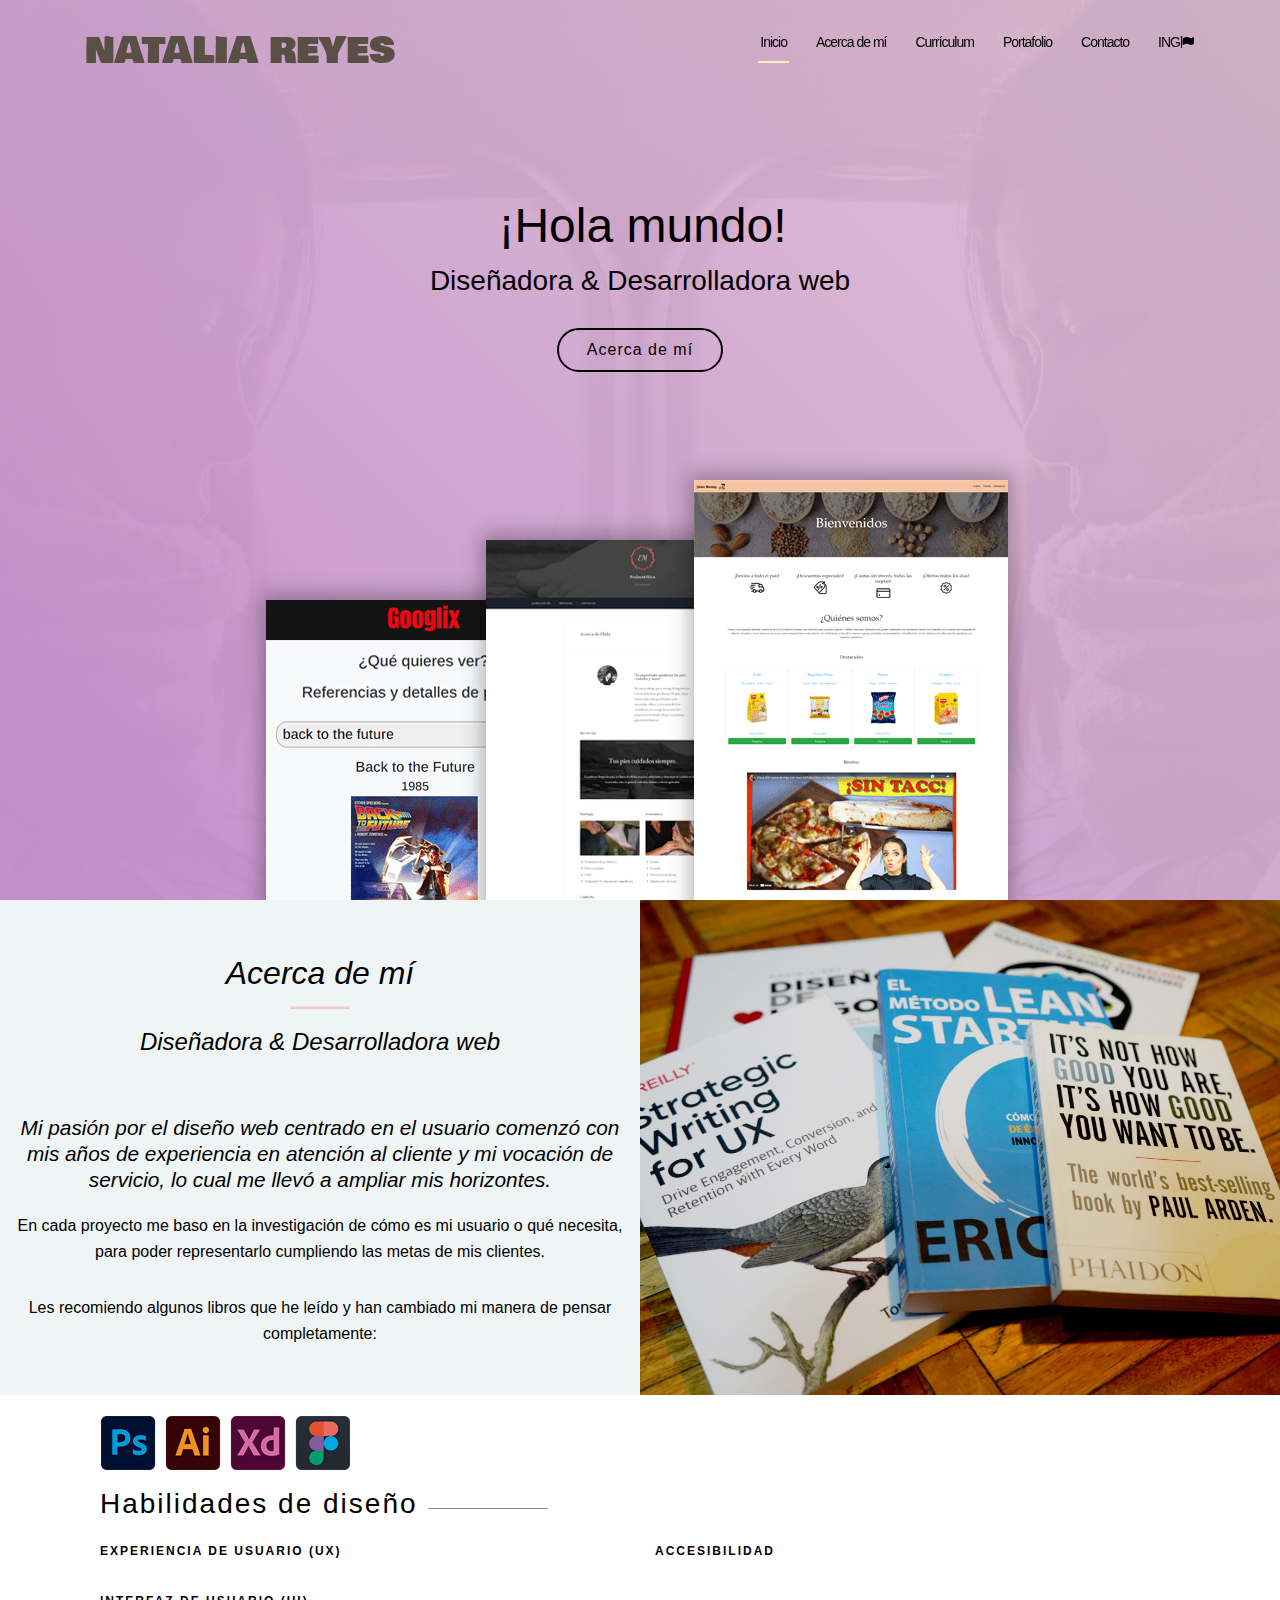
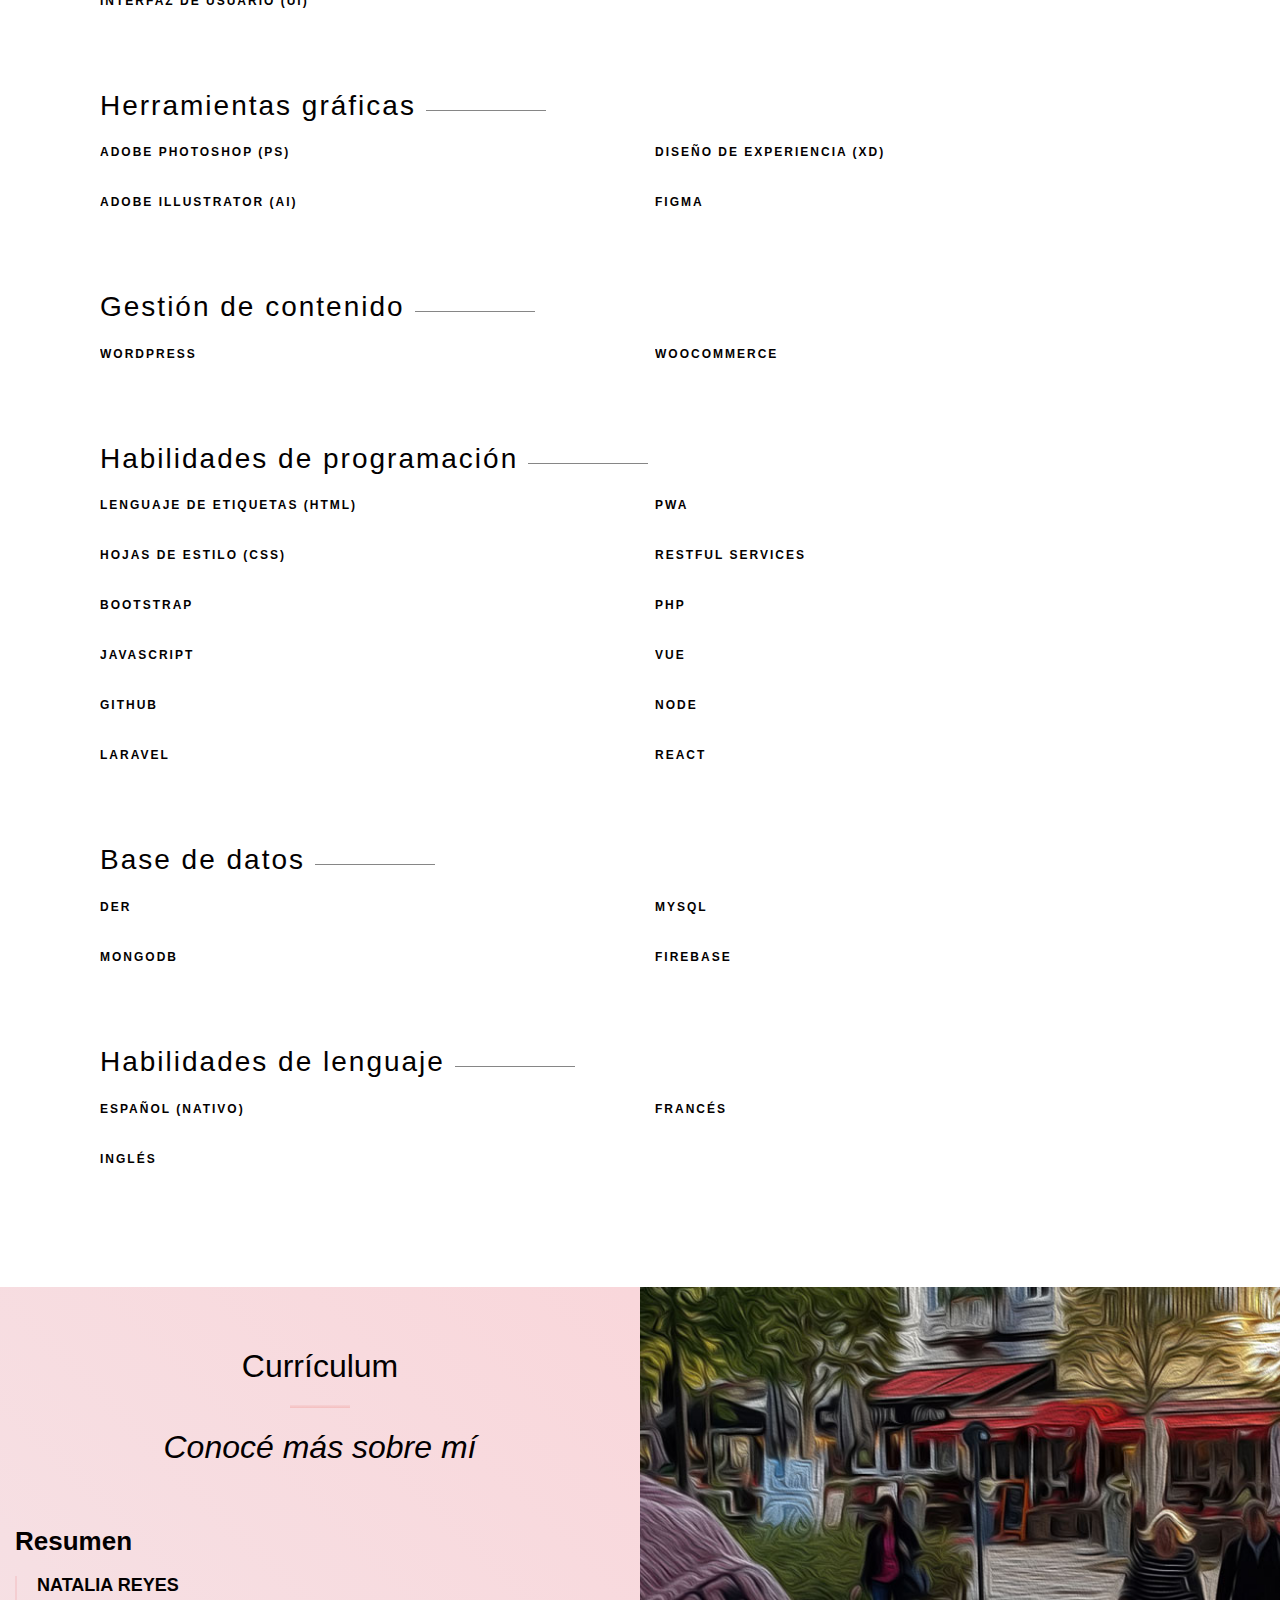
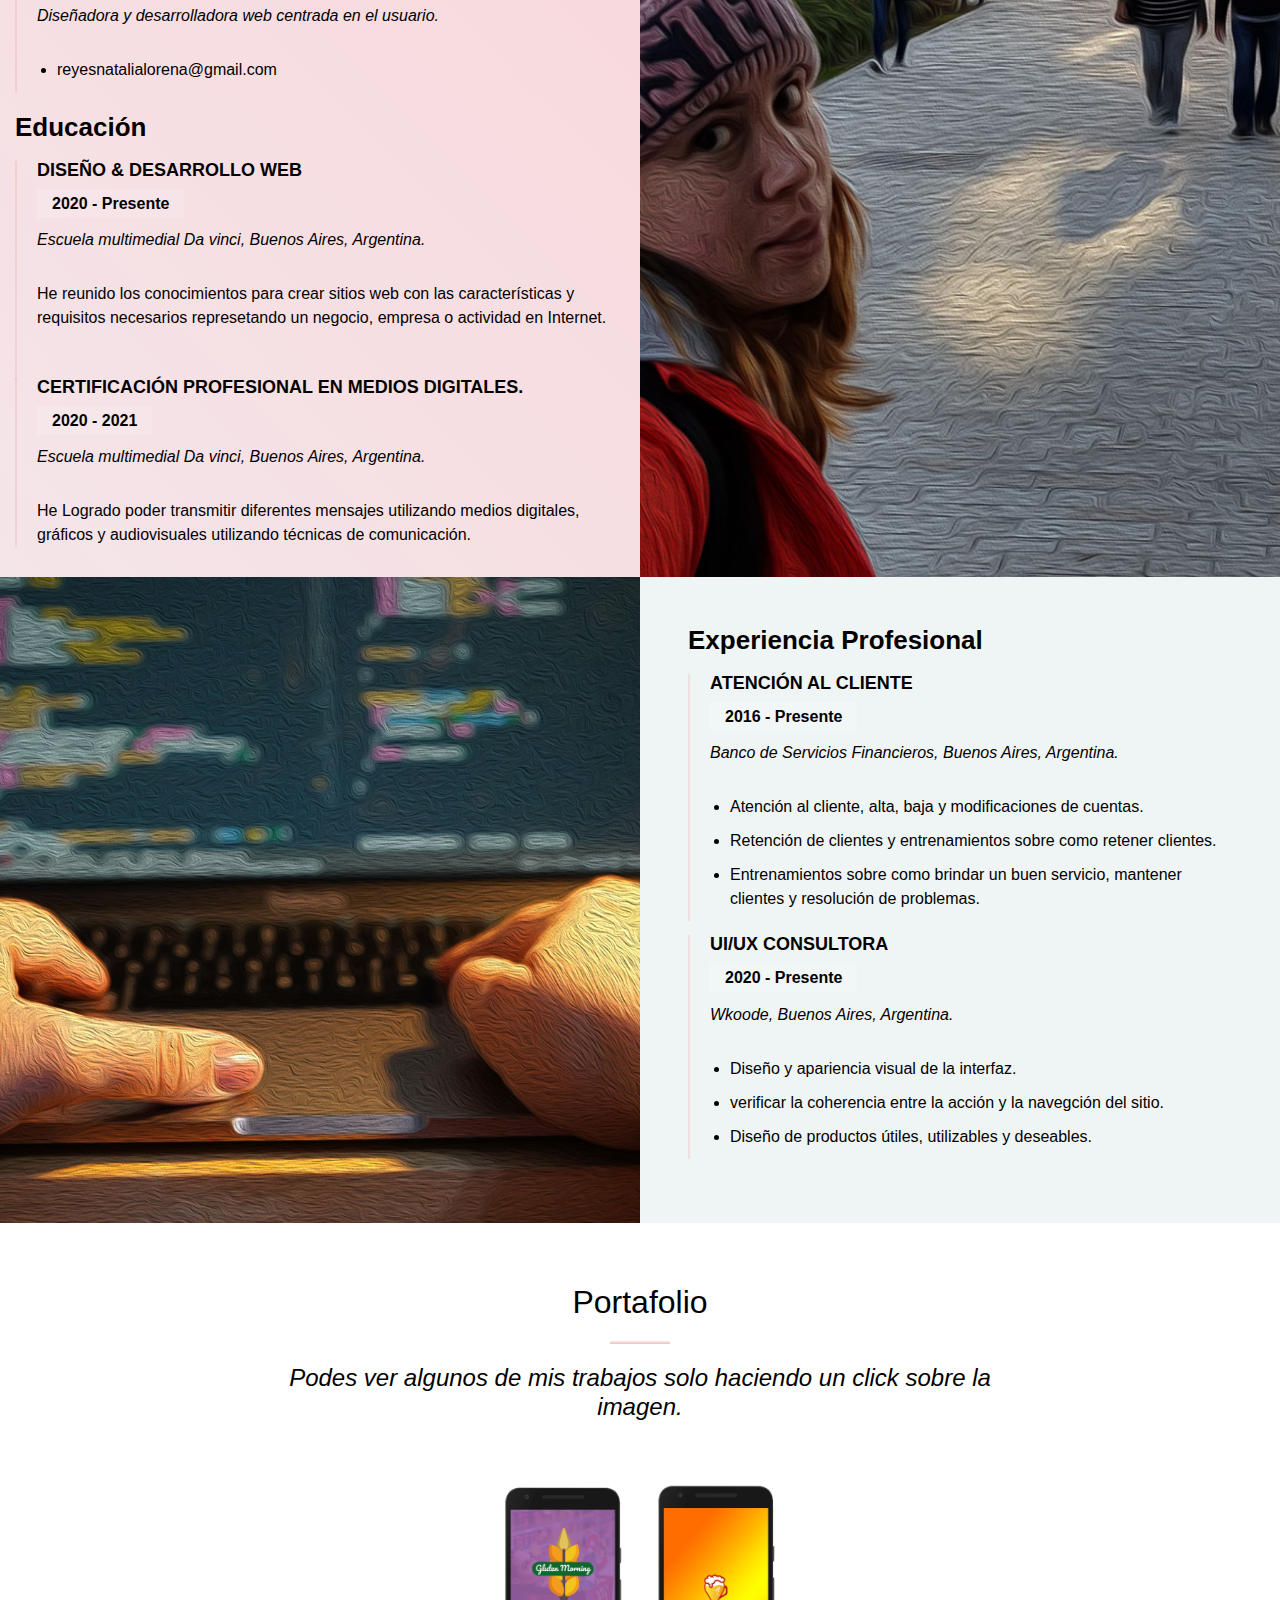
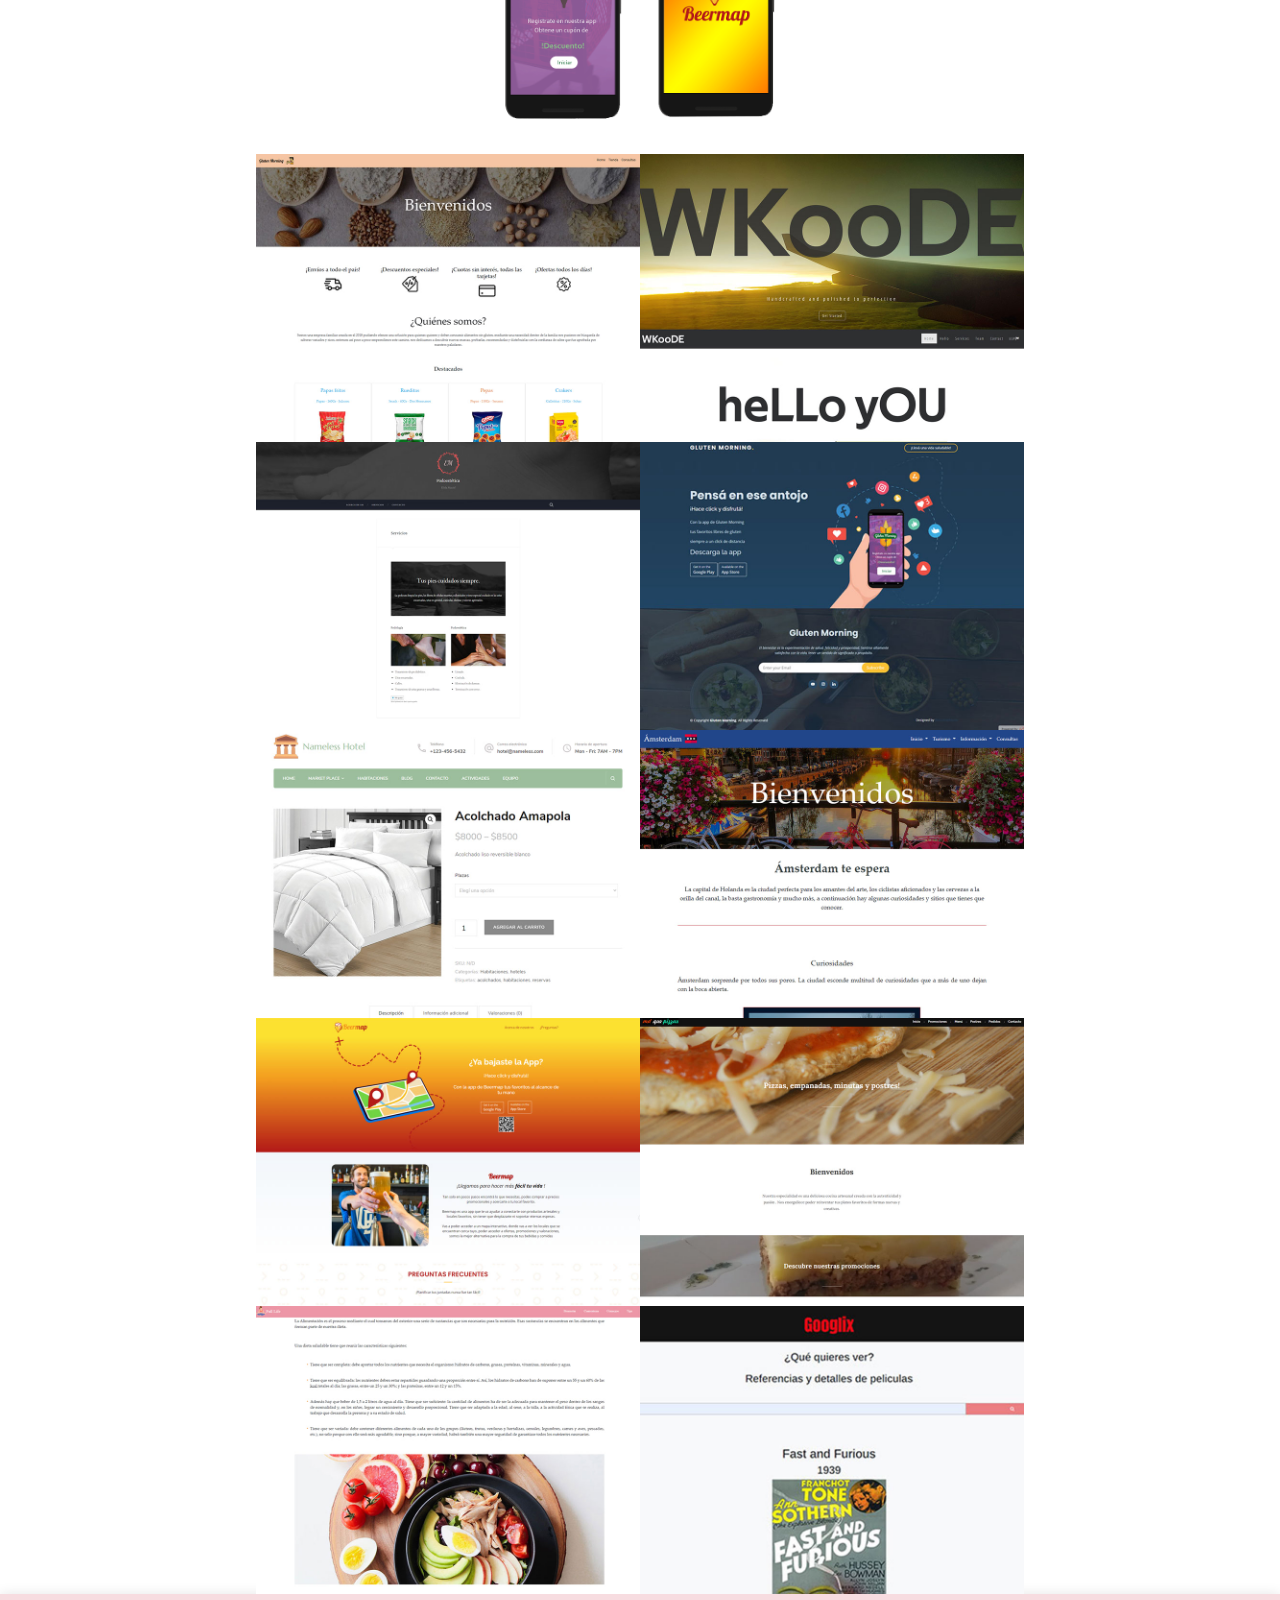
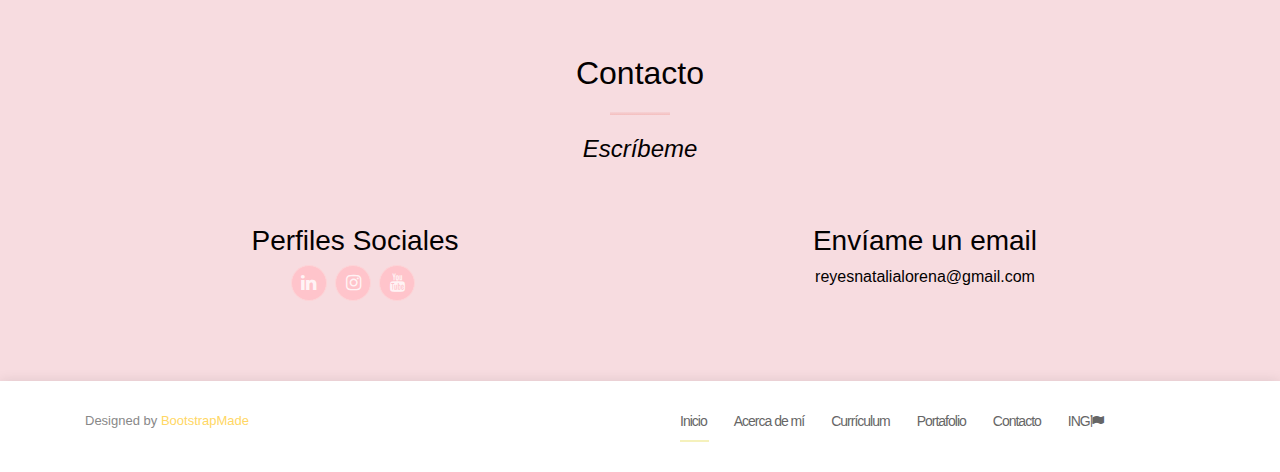
==== commit 3d99b216: "modificaciones" ====
--- a/index-esp.html
+++ b/index-esp.html
@@ -5,7 +5,7 @@
   <meta charset="utf-8">
   <meta content="width=device-width, initial-scale=1.0" name="viewport">
 
-  <title>Portfolio personal, Natalia Reyes</title>
+  <title>Natalia Reyes</title>
   <meta content="" name="description">
   <meta content="" name="keywords">
 
@@ -82,7 +82,7 @@
 
   </section><!-- End Intro Section -->
 
-  <main id="main">
+  <section id="main">
 
     <!-- ======= About Section ======= -->
     <section id="about" class="section-bg pt-0 pb-0">
@@ -149,25 +149,16 @@
           <div class="col-lg-6">
 
             <div class="progress">
-              <span class="skill">UX<i class="val">40%</i></span>
-              <div class="progress-bar-wrap">
-                <div class="progress-bar" role="progressbar" aria-valuenow="40" aria-valuemin="0" aria-valuemax="100"></div>
-              </div>
-            </div>
-            <div class="progress">
-              <span class="skill">UI<i class="val">40%</i></span>
-              <div class="progress-bar-wrap">
-                <div class="progress-bar" role="progressbar" aria-valuenow="40" aria-valuemin="0" aria-valuemax="100"></div>
-              </div>
-            </div>
-          </div>
-
-          <div class="col-lg-6">
-            <div class="progress">
-              <span class="skill">Accesibilidad<i class="val">30%</i></span>
-              <div class="progress-bar-wrap">
-                <div class="progress-bar" role="progressbar" aria-valuenow="30" aria-valuemin="0" aria-valuemax="100"></div>
-              </div>
+              <span class="skill">Experiencia de usuario (UX)</span>
+            </div>
+            <div class="progress">
+              <span class="skill">Interfaz de usuario (UI)</span>
+            </div>
+          </div>
+
+          <div class="col-lg-6">
+            <div class="progress">
+              <span class="skill">Accesibilidad</span>
             </div>
           </div>
 
@@ -184,35 +175,23 @@
           <div class="col-lg-6">
 
             <div class="progress">
-              <span class="skill">Photoshop<i class="val">80%</i></span>
-              <div class="progress-bar-wrap">
-                <div class="progress-bar" role="progressbar" aria-valuenow="80" aria-valuemin="0" aria-valuemax="100"></div>
-              </div>
-            </div>
-
-            <div class="progress">
-              <span class="skill">AI<i class="val">80%</i></span>
-              <div class="progress-bar-wrap">
-                <div class="progress-bar" role="progressbar" aria-valuenow="80" aria-valuemin="0" aria-valuemax="100"></div>
-              </div>
-            </div>
-
-          </div>
-
-          <div class="col-lg-6">
-
-            <div class="progress">
-              <span class="skill">XD<i class="val">60%</i></span>
-              <div class="progress-bar-wrap">
-                <div class="progress-bar" role="progressbar" aria-valuenow="60" aria-valuemin="0" aria-valuemax="100"></div>
-              </div>
-            </div>
-
-            <div class="progress">
-              <span class="skill">Figma<i class="val">30%</i></span>
-              <div class="progress-bar-wrap">
-                <div class="progress-bar" role="progressbar" aria-valuenow="30" aria-valuemin="0" aria-valuemax="100"></div>
-              </div>
+              <span class="skill">Adobe Photoshop (PS)</span>
+            </div>
+
+            <div class="progress">
+              <span class="skill">Adobe Illustrator (AI)</span>
+            </div>
+
+          </div>
+
+          <div class="col-lg-6">
+
+            <div class="progress">
+              <span class="skill">Diseño de experiencia (XD)</span>
+            </div>
+
+            <div class="progress">
+              <span class="skill">Figma </span>
             </div>
           </div>
 
@@ -230,19 +209,13 @@
           <div class="col-lg-6">
 
             <div class="progress">
-              <span class="skill">Wordpress<i class="val">65%</i></span>
-              <div class="progress-bar-wrap">
-                <div class="progress-bar" role="progressbar" aria-valuenow="65" aria-valuemin="0" aria-valuemax="100"></div>
-              </div>
-            </div>
-          </div>
-          <div class="col-lg-6">
-
-            <div class="progress">
-              <span class="skill">Woocommerce<i class="val">60%</i></span>
-              <div class="progress-bar-wrap">
-                <div class="progress-bar" role="progressbar" aria-valuenow="60" aria-valuemin="0" aria-valuemax="100"></div>
-              </div>
+              <span class="skill">Wordpress</span>
+            </div>
+          </div>
+          <div class="col-lg-6">
+
+            <div class="progress">
+              <span class="skill">Woocommerce</span>
             </div>
 
           </div>
@@ -260,91 +233,55 @@
           <div class="col-lg-6">
 
             <div class="progress">
-              <span class="skill">HTML<i class="val">80%</i></span>
-              <div class="progress-bar-wrap">
-                <div class="progress-bar" role="progressbar" aria-valuenow="80" aria-valuemin="0" aria-valuemax="100"></div>
-              </div>
-            </div>
-
-            <div class="progress">
-              <span class="skill">CSS<i class="val">60%</i></span>
-              <div class="progress-bar-wrap">
-                <div class="progress-bar" role="progressbar" aria-valuenow="60" aria-valuemin="0" aria-valuemax="100"></div>
-              </div>
-            </div>
-
-            <div class="progress">
-              <span class="skill">Bootstrap<i class="val">60%</i></span>
-              <div class="progress-bar-wrap">
-                <div class="progress-bar" role="progressbar" aria-valuenow="60" aria-valuemin="0" aria-valuemax="100"></div>
-              </div>
-            </div>
-
-            <div class="progress">
-              <span class="skill">JavaScript<i class="val">40%</i></span>
-              <div class="progress-bar-wrap">
-                <div class="progress-bar" role="progressbar" aria-valuenow="40" aria-valuemin="0" aria-valuemax="100"></div>
-              </div>
-            </div>
-
-            <div class="progress">
-              <span class="skill">Github<i class="val">40%</i></span>
-              <div class="progress-bar-wrap">
-                <div class="progress-bar" role="progressbar" aria-valuenow="40" aria-valuemin="0" aria-valuemax="100"></div>
-              </div>
-            </div>
-
-            <div class="progress">
-              <span class="skill">Laravel<i class="val">30%</i></span>
-              <div class="progress-bar-wrap">
-                <div class="progress-bar" role="progressbar" aria-valuenow="30" aria-valuemin="0" aria-valuemax="100"></div>
-              </div>
-            </div>
-
-          </div>
-
-          <div class="col-lg-6">
-
-            <div class="progress">
-              <span class="skill">PWA<i class="val">30%</i></span>
-              <div class="progress-bar-wrap">
-                <div class="progress-bar" role="progressbar" aria-valuenow="30" aria-valuemin="0" aria-valuemax="100"></div>
-              </div>
-            </div>
-
-            <div class="progress">
-              <span class="skill">Restful Services<i class="val">20%</i></span>
-              <div class="progress-bar-wrap">
-                <div class="progress-bar" role="progressbar" aria-valuenow="20" aria-valuemin="0" aria-valuemax="100"></div>
-              </div>
-            </div>
-
-            <div class="progress">
-              <span class="skill">PHP<i class="val">20%</i></span>
-              <div class="progress-bar-wrap">
-                <div class="progress-bar" role="progressbar" aria-valuenow="20" aria-valuemin="0" aria-valuemax="100"></div>
-              </div>
-            </div>
-
-            <div class="progress">
-              <span class="skill">Vue<i class="val">10%</i></span>
-              <div class="progress-bar-wrap">
-                <div class="progress-bar" role="progressbar" aria-valuenow="10" aria-valuemin="0" aria-valuemax="100"></div>
-              </div>
-            </div>
-
-            <div class="progress">
-              <span class="skill">Node<i class="val">20%</i></span>
-              <div class="progress-bar-wrap">
-                <div class="progress-bar" role="progressbar" aria-valuenow="20" aria-valuemin="0" aria-valuemax="100"></div>
-              </div>
-            </div>
-
-            <div class="progress">
-              <span class="skill">React<i class="val">10%</i></span>
-              <div class="progress-bar-wrap">
-                <div class="progress-bar" role="progressbar" aria-valuenow="30" aria-valuemin="0" aria-valuemax="100"></div>
-              </div>
+              <span class="skill">Lenguaje de Etiquetas (HTML)</span>
+            </div>
+
+            <div class="progress">
+              <span class="skill">Hojas de Estilo (CSS)</span>
+            </div>
+
+            <div class="progress">
+              <span class="skill">Bootstrap</span>
+            </div>
+
+            <div class="progress">
+              <span class="skill">JavaScript</span>
+            </div>
+
+            <div class="progress">
+              <span class="skill">Github</span>
+            </div>
+
+            <div class="progress">
+              <span class="skill">Laravel</span>
+            </div>
+
+          </div>
+
+          <div class="col-lg-6">
+
+            <div class="progress">
+              <span class="skill">PWA</span>
+            </div>
+
+            <div class="progress">
+              <span class="skill">Restful Services</span>
+            </div>
+
+            <div class="progress">
+              <span class="skill">PHP</span>
+            </div>
+
+            <div class="progress">
+              <span class="skill">Vue</span>
+            </div>
+
+            <div class="progress">
+              <span class="skill">Node</span>
+            </div>
+
+            <div class="progress">
+              <span class="skill">React</span>
             </div>
 
           </div>
@@ -362,34 +299,22 @@
 
           <div class="col-lg-6">
             <div class="progress">
-              <span class="skill">DER<i class="val">25%</i></span>
-              <div class="progress-bar-wrap">
-                <div class="progress-bar" role="progressbar" aria-valuenow="25" aria-valuemin="0" aria-valuemax="100"></div>
-              </div>
-            </div>
-          </div>
-          <div class="col-lg-6">
-            <div class="progress">
-              <span class="skill">Mysql<i class="val">20%</i></span>
-              <div class="progress-bar-wrap">
-                <div class="progress-bar" role="progressbar" aria-valuenow="20" aria-valuemin="0" aria-valuemax="100"></div>
-              </div>
-            </div>
-          </div>
-          <div class="col-lg-6">
-            <div class="progress">
-              <span class="skill">MongoDB<i class="val">2%</i></span>
-              <div class="progress-bar-wrap">
-                <div class="progress-bar" role="progressbar" aria-valuenow="20" aria-valuemin="0" aria-valuemax="100"></div>
-              </div>
-            </div>
-          </div>
-          <div class="col-lg-6">
-            <div class="progress">
-              <span class="skill">Firebase<i class="val">10%</i></span>
-              <div class="progress-bar-wrap">
-                <div class="progress-bar" role="progressbar" aria-valuenow="10" aria-valuemin="0" aria-valuemax="100"></div>
-              </div>
+              <span class="skill">DER</span>
+            </div>
+          </div>
+          <div class="col-lg-6">
+            <div class="progress">
+              <span class="skill">Mysql</span>
+            </div>
+          </div>
+          <div class="col-lg-6">
+            <div class="progress">
+              <span class="skill">MongoDB</span>
+            </div>
+          </div>
+          <div class="col-lg-6">
+            <div class="progress">
+              <span class="skill">Firebase</span>
             </div>
           </div>
         </div>
@@ -405,27 +330,18 @@
           <div class="col-lg-6">
 
             <div class="progress">
-              <span class="skill">Español (Nativo)<i class="val">100%</i></span>
-              <div class="progress-bar-wrap">
-                <div class="progress-bar" role="progressbar" aria-valuenow="100" aria-valuemin="0" aria-valuemax="100"></div>
-              </div>
-            </div>
-
-            <div class="progress">
-              <span class="skill">Inglés<i class="val">60%</i></span>
-              <div class="progress-bar-wrap">
-                <div class="progress-bar" role="progressbar" aria-valuenow="60" aria-valuemin="0" aria-valuemax="100"></div>
-              </div>
-            </div>
-
-          </div>
-          <div class="col-lg-6">
-
-            <div class="progress">
-              <span class="skill">Francés <i class="val">20%</i></span>
-              <div class="progress-bar-wrap">
-                <div class="progress-bar" role="progressbar" aria-valuenow="20" aria-valuemin="0" aria-valuemax="100"></div>
-              </div>
+              <span class="skill">Español (Nativo)</span>
+            </div>
+
+            <div class="progress">
+              <span class="skill">Inglés</span>
+            </div>
+
+          </div>
+          <div class="col-lg-6">
+
+            <div class="progress">
+              <span class="skill">Francés</span>
             </div>
 
           </div>
@@ -566,7 +482,7 @@
           </div>
 
           <div class="col-lg-6 col-md-6">
-            <a href="https://namelesshotelcommerce.000webhostapp.com/" target="_blank" data-gall="portfolioGallery">
+            <a href="https://nameless-hotel-git-main-natalia-hub-git.vercel.app/" target="_blank" data-gall="portfolioGallery">
               <div class="gallery-item wow fadeInUp">
                 <img src="assets/img/gallery/NamelessPage.jpg" alt="Nameless Hotel prototipe website ">
               </div>
@@ -598,7 +514,7 @@
           </div>
 
           <div class="col-lg-6 col-md-6">
-            <a href="http://fullvida.000webhostapp.com/" target="_blank" data-gall="portfolioGallery">
+            <a href="https://full-vida.vercel.app/" target="_blank" data-gall="portfolioGallery">
               <div class="gallery-item wow fadeInUp">
                 <img src="assets/img/gallery/FullVidaPage.JPG" alt="Fullvida website">
               </div>
@@ -644,7 +560,7 @@
       </div>
     </section><!-- End Contact Section -->
 
-  </main><!-- End #main -->
+  </section></main><!-- End #main -->
 
   <!-- ======= Footer ======= -->
   <footer id="footer">
@@ -658,7 +574,7 @@
             Licensing information: https://bootstrapmade.com/license/
             Purchase the pro version with working PHP/AJAX contact form: https://bootstrapmade.com/buy/?theme=Avilon
           -->
-            Designed by <a href="https://bootstrapmade.com/">BootstrapMade</a>
+            Designed by <a class="boot" href="https://bootstrapmade.com/">BootstrapMade</a>
           </div>
         </div>
         <div class="col-lg-6">
--- a/assets/css/style.css
+++ b/assets/css/style.css
@@ -16,15 +16,20 @@
 }
 
 a {
-  color: #bcf4fb;
+  color: #ffffffd1;
   transition: 0.5s;
 }
+
+.boot{
+  color: #ffd764;
+}
+
 #header #logo h1 a, #header #logo h1{
   font-family: 'Bowlby One SC', cursive;
 }
 
 a:hover, a:active, a:focus {
-  color: #bcf4fb;
+  color: #ffffffd1;
   outline: none;
   text-decoration: none;
 }
@@ -71,7 +76,7 @@
 /*  color: white;*/
 /*}*/
 .colorional{
-  background-color: #bcf4fb;
+  background-color: #eff5f5;
 }
 
 /* Back to top button */
@@ -141,7 +146,7 @@
 
 @media (max-width: 768px) {
   .colorional {
-    background-color: #bcf4fb;
+    background-color: #eff5f5;
   }
   #header #logo h1 a, #header #logo h1 a:hover {
     font-size: 29px;
@@ -172,7 +177,7 @@
 }
 
 #header.header-fixed {
-  background: linear-gradient(45deg, #ffdc4a, #ffc3cf);
+  background: linear-gradient(45deg, #ffc3cff5, #ffffff);
   padding: 20px 0;
   height: 72px;
   transition: all 0.5s;
@@ -184,7 +189,7 @@
 #intro {
   width: 100%;
   height: 100vh;
-  background: linear-gradient(45deg, rgba(255, 219, 81, 1), rgba(254, 200, 205, 0.8)), url("../img/about-img-1.jpg") center top no-repeat;
+  background: linear-gradient(45deg, rgba(200, 143, 203, 0.97), rgba(254, 200, 205, 0.8)), url("../img/about-img-1.jpg") center top no-repeat;
   background-size: cover;
   position: relative;
 }
@@ -213,7 +218,7 @@
 
 #intro h2 {
   margin: 30px 0 10px 0;
-  padding: 0 15px;
+  padding: 40px 10px 0px 15px;
   font-size: 48px;
   font-weight: 400;
   line-height: 56px;
@@ -280,7 +285,7 @@
     line-height: 36px;
   }
   #intro {
-    background: linear-gradient(45deg, rgba(255, 219, 81, 1), rgba(254, 200, 205, 0.8)), url("../img/about-img-1-cel.jpg") center top no-repeat;
+    background: linear-gradient(45deg, rgba(200, 143, 203, 0.97), rgba(254, 200, 205, 0.8)), url("../img/about-img-1-cel.jpg") center top no-repeat;
     background-size: cover;
   }
 }
@@ -464,7 +469,7 @@
   height: 2px;
   bottom: 0;
   left: 0;
-  background-color: #bcf4fb;
+  background-color: #f5f1bc;
   visibility: hidden;
   transform: scaleX(0);
   transition: all 0.3s ease-in-out 0s;
@@ -649,7 +654,7 @@
   margin-bottom: 20px;
 }
 .resume-body{
-  background: linear-gradient(45deg, rgba(255, 195, 207, 1), rgba(254, 200, 205, 0.8));
+  background: linear-gradient(45deg, rgba(255, 195, 207, 0.32), rgba(254, 200, 205, 0.8));
 }
 /* Section with background
 --------------------------------*/
@@ -1303,7 +1308,7 @@
 #gallery {
   background: #fff;
   overflow: hidden;
-  padding-bottom: 60px;
+  padding-bottom: 0px;
 }
 
 #gallery .container-fluid {
@@ -1482,7 +1487,8 @@
 }
 
 #contact{
-  background-color: #72e7f67a;
+  background-color: #f7dce0;
+
 }
 @-webkit-keyframes animate-loading {
   0% {
